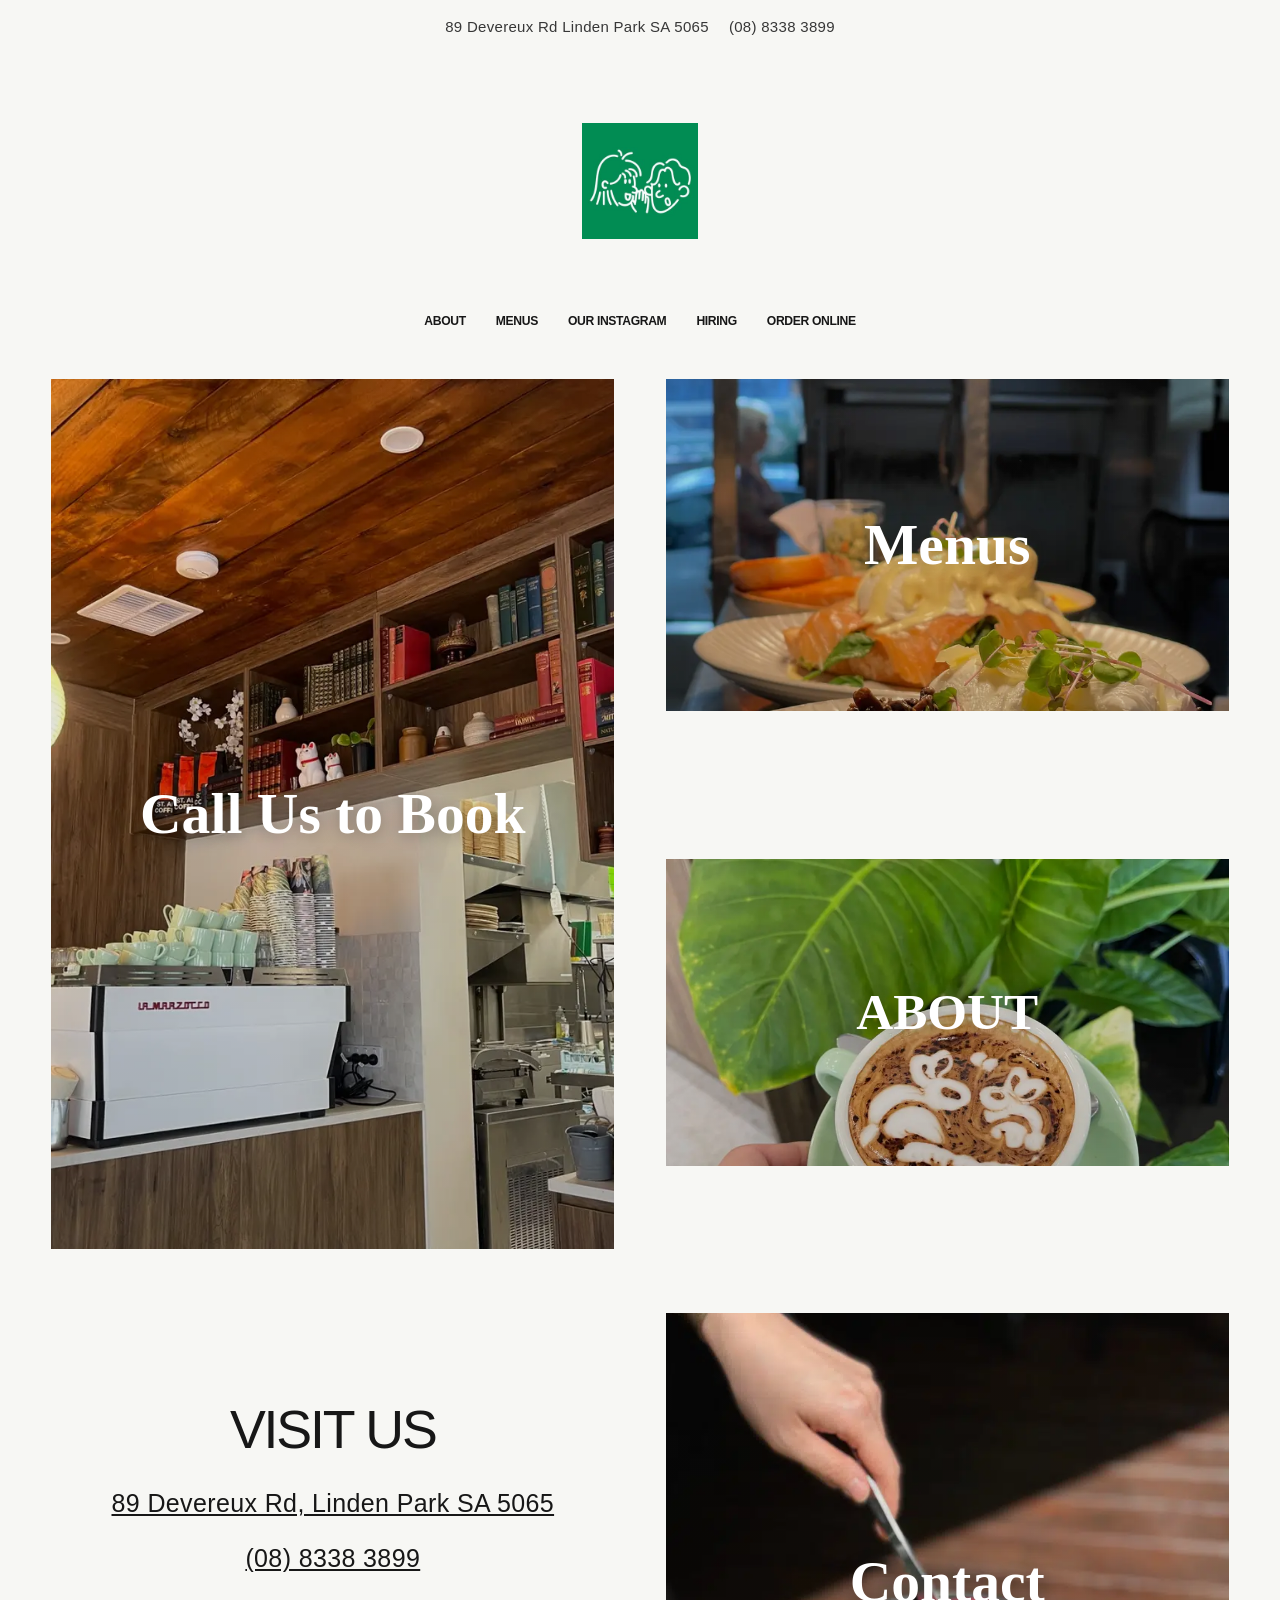
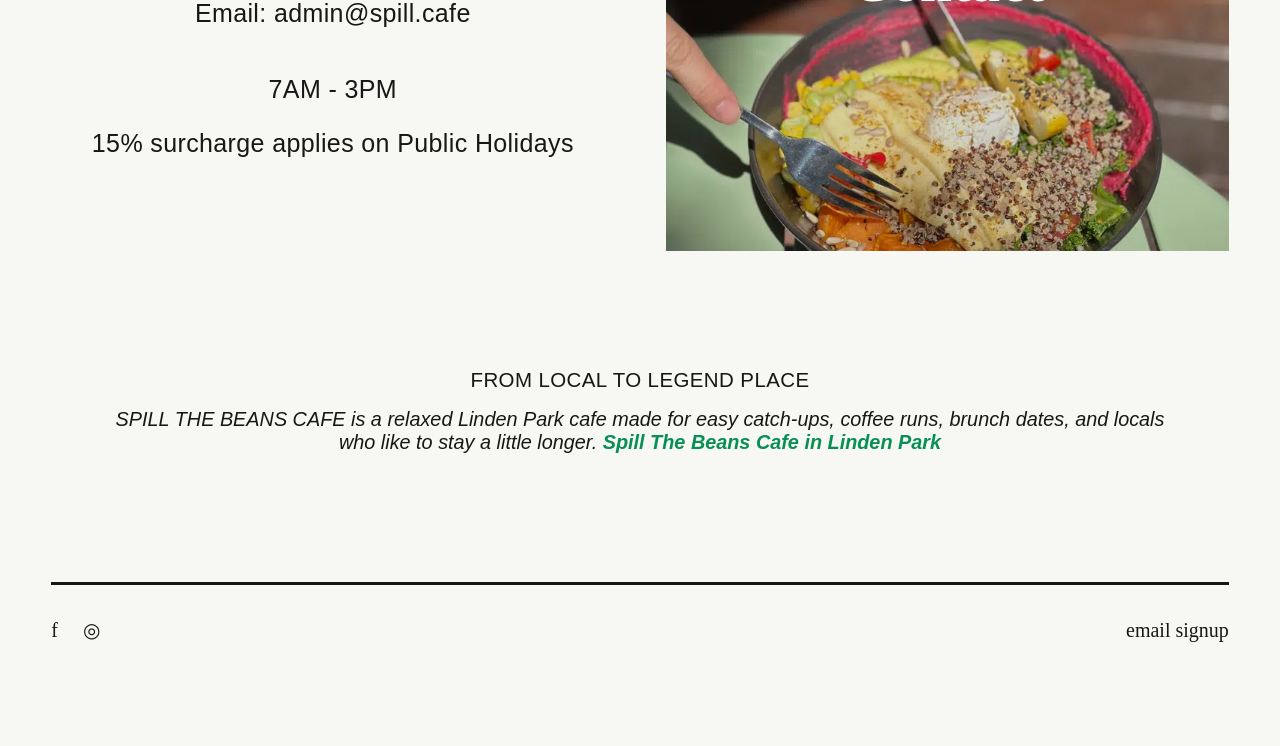
==== index.html @ ff8e4356 "Update index.html" ====
<!doctype html>
<html lang="en-AU">
<head>
  <meta charset="utf-8">
  <meta name="viewport" content="width=device-width, initial-scale=1, viewport-fit=cover">
  <meta name="theme-color" content="#f7f7f4">
  <meta name="description" content="SPILL THE BEANS CAFE in Linden Park. Coffee, brunch, friendly locals, and relaxed cafe days at 89 Devereux Rd.">
  <title>SPILL THE BEANS CAFE</title>

  <link rel="preload" as="image" href="assets/images/logo.jpg">
  <link rel="preload" as="image" href="assets/images/reservations.webp">
  <link rel="stylesheet" href="styles.css">
</head>
<body>
  <a class="skip-link" href="#main">Skip to content</a>

  <header class="site-header" id="top">
    <p class="top-line">
      <a href="https://maps.app.goo.gl/oP5uVcXLJEy8hBao6" target="_blank" rel="noopener">89 Devereux Rd Linden Park SA 5065</a>
      <span>(08) 8338 3899</span>
    </p>

    <a class="logo-link" href="#top" aria-label="SPILL THE BEANS CAFE home">
      <img src="assets/images/logo.jpg" width="450" height="450" alt="SPILL THE BEANS CAFE logo" class="site-logo">
    </a>

    <nav class="main-nav" aria-label="Main navigation">
      <a href="about.html">ABOUT</a>
      <a href="#menus">MENUS</a>
      <a href="https://www.instagram.com/spillthebeansadelaide/">OUR INSTAGRAM</a>
      <a href="hiring.html">HIRING</a>
      <a href="https://www.ubereats.com/store-browse-uuid/c4fd5af8-c5e7-4bc4-90fe-44024250acda?diningMode=DELIVERY">ORDER ONLINE</a>
    </nav>
  </header>

  <main id="main" class="page-shell">
    <section class="showcase-grid" aria-label="SPILL THE BEANS CAFE highlights">
      <a class="image-card image-card-large" id="reservations" href="tel:0883383899" aria-label="Call to Book">
        <picture>
          <source srcset="assets/images/reservations.webp" type="image/webp">
          <img src="assets/images/reservations.jpg" width="1400" height="1050" alt="Coffee machine and interior at SPILL THE BEANS CAFE" fetchpriority="high">
        </picture>
        <span>Call Us to Book</span>
      </a>

      <a class="image-card image-card-menu" id="menus" href="#menus-text" aria-label="Menus">
        <picture>
          <source srcset="assets/images/menus.webp" type="image/webp">
          <img src="assets/images/menus.jpg" width="1050" height="1400" alt="Brunch plates ready to serve">
        </picture>
        <span>Menus</span>
      </a>

      <a class="image-card image-card-hospitality" href="about.html" aria-label="ABOUT">
        <picture>
          <source srcset="assets/images/hospitality.webp" type="image/webp">
          <img src="assets/images/hospitality.jpg" width="1050" height="1400" alt="Coffee with latte art held in front of green plants" loading="lazy" decoding="async">
        </picture>
        <span>ABOUT</span>
      </a>

      <section class="visit-card" id="hours-location" aria-labelledby="visit-title">
        <h1 id="visit-title">VISIT US</h1>
        <a href="https://maps.google.com/?q=89%20Devereux%20Rd%20Linden%20Park%20SA%205065" target="_blank" rel="noopener">89 Devereux Rd, Linden Park SA 5065</a>
        <a href="tel:+61883383899">(08) 8338 3899</a>
        <p>Email: admin@spill.cafe</p>
        <p></p>
        <p>7AM - 3PM</p>
        <p>15% surcharge applies on Public Holidays</p>
      </section>

      <a class="image-card image-card-contact" id="contact" href="tel:+61883383899" aria-label="Contact">
        <picture>
          <source srcset="assets/images/contact.webp" type="image/webp">
          <img src="assets/images/contact.jpg" width="1050" height="1400" alt="Fresh brunch at SPILL THE BEANS CAFE" loading="lazy" decoding="async">
        </picture>
        <span>Contact</span>
      </a>
    </section>

    <section class="intro" id="about" aria-label="About SPILL THE BEANS CAFE">
      <p class="eyebrow">FROM LOCAL TO LEGEND PLACE</p>
      <p class="about-copy">
        <em>SPILL THE BEANS CAFE</em> is a relaxed Linden Park cafe made for easy catch-ups, coffee runs, brunch dates, and locals who like to stay a little longer.
        <strong>Spill The Beans Cafe in Linden Park</strong>
      </p>
    </section>

    <section class="hidden-anchor" id="menus-text" aria-label="Menu note">
      <p>Breakfast, brunch, ST. ALi coffee, and local favourites.</p>
    </section>

    <section class="hidden-anchor" id="order-online" aria-label="Order online note">
      <p>https://www.ubereats.com/store-browse-uuid/c4fd5af8-c5e7-4bc4-90fe-44024250acda?diningMode=DELIVERY</p>
    </section>
  </main>

  <footer class="site-footer">
    <div class="footer-line" aria-hidden="true"></div>
    <div class="footer-content">
      <div class="social-links" aria-label="Social links">
        <a href="https://www.facebook.com/spillthebeansadelaide/" aria-label="Facebook">f</a>
        <a href="https://www.instagram.com/spillthebeansadelaide/" aria-label="Instagram">◎</a>
      </div>
      <a class="email-signup" href="https://squareup.com/customer-programs/enroll/cSutDRdhSkD6/marketing">email signup</a>
    </div>
  </footer>
</body>
</html>
---- styles.css ----
:root {
  --page: #f7f7f4;
  --ink: #171717;
  --muted: #373737;
  --green: #078f54;
  --gap: clamp(22px, 4vw, 58px);
  --outer: clamp(22px, 4vw, 64px);
  --max: 1500px;
}

* {
  box-sizing: border-box;
}

html {
  scroll-behavior: smooth;
  -webkit-text-size-adjust: 100%;
}

body {
  margin: 0;
  background: var(--page);
  color: var(--ink);
  font-family: Arial, Helvetica, sans-serif;
  font-size: 16px;
  line-height: 1.35;
  text-rendering: optimizeLegibility;
}

a {
  color: inherit;
}

img {
  display: block;
  max-width: 100%;
}

.skip-link {
  position: absolute;
  left: 16px;
  top: -50px;
  z-index: 20;
  background: var(--ink);
  color: #fff;
  padding: 10px 14px;
  border-radius: 999px;
  text-decoration: none;
}

.skip-link:focus {
  top: 16px;
}

.site-header {
  max-width: var(--max);
  margin: 0 auto;
  padding: 17px var(--outer) 45px;
  text-align: center;
}

.top-line {
  display: flex;
  justify-content: center;
  align-items: center;
  gap: 20px;
  margin: 0 0 86px;
  font-size: clamp(12px, 1.2vw, 15px);
  letter-spacing: .02em;
  color: var(--muted);
}

.top-line a {
  text-decoration: none;
}

.logo-link {
  display: inline-flex;
  align-items: center;
  justify-content: center;
  width: 116px;
  height: 116px;
  margin: 0 auto 74px;
  text-decoration: none;
}

.site-logo {
  width: 116px;
  height: 116px;
  object-fit: contain;
}

.main-nav {
  display: flex;
  justify-content: center;
  align-items: center;
  gap: clamp(18px, 2.35vw, 33px);
  overflow-x: auto;
  padding-bottom: 4px;
  scrollbar-width: none;
}

.main-nav::-webkit-scrollbar {
  display: none;
}

.main-nav a {
  flex: 0 0 auto;
  font-size: clamp(12px, .95vw, 16px);
  font-weight: 700;
  letter-spacing: -.03em;
  text-decoration: none;
  text-transform: uppercase;
  white-space: nowrap;
}

.main-nav a:hover,
.main-nav a:focus-visible {
  text-decoration: underline;
  text-underline-offset: 5px;
}

.page-shell {
  width: min(100%, var(--max));
  margin: 0 auto;
  padding: 0 var(--outer);
}

.showcase-grid {
  display: grid;
  grid-template-columns: minmax(0, 1fr) minmax(0, 1fr);
  grid-template-areas:
    "reservations menus"
    "reservations hospitality"
    "visit contact";
  column-gap: var(--gap);
  row-gap: clamp(38px, 5vw, 82px);
  align-items: start;
}

.image-card {
  position: relative;
  display: block;
  overflow: hidden;
  background: #e5e5e0;
  text-decoration: none;
  isolation: isolate;
}

.image-card picture,
.image-card img {
  width: 100%;
  height: 100%;
}

.image-card img {
  object-fit: cover;
  transition: transform 700ms ease, filter 700ms ease;
}

.image-card::after {
  content: "";
  position: absolute;
  inset: 0;
  z-index: 1;
  background: linear-gradient(180deg, rgba(0,0,0,.05), rgba(0,0,0,.2));
  pointer-events: none;
}

.image-card span {
  position: absolute;
  z-index: 2;
  left: 50%;
  top: 50%;
  transform: translate(-50%, -50%);
  color: #fff;
  font-family: Georgia, 'Times New Roman', serif;
  font-size: clamp(34px, 4.5vw, 70px);
  font-weight: 700;
  line-height: 1;
  text-align: center;
  text-shadow: 0 2px 16px rgba(0,0,0,.28);
  white-space: nowrap;
}

.image-card:hover img,
.image-card:focus-visible img {
  transform: scale(1.025);
  filter: brightness(.98);
}

.image-card-large {
  grid-area: reservations;
  height: clamp(670px, 68vw, 975px);
}

.image-card-large img {
  object-position: center center;
}

.image-card-menu {
  grid-area: menus;
  height: clamp(285px, 26vw, 475px);
}

.image-card-menu img {
  object-position: center center;
}

.image-card-hospitality {
  grid-area: hospitality;
  height: clamp(260px, 24vw, 410px);
}

.image-card-hospitality img {
  object-position: center center;
}

.image-card-hospitality span {
  font-size: clamp(32px, 4vw, 62px);
}

.image-card-contact {
  grid-area: contact;
  height: clamp(390px, 42vw, 595px);
}

.image-card-contact img {
  object-position: center center;
}

.visit-card {
  grid-area: visit;
  align-self: center;
  min-height: clamp(365px, 39vw, 560px);
  display: flex;
  flex-direction: column;
  align-items: center;
  justify-content: center;
  gap: 21px;
  padding: clamp(36px, 6vw, 70px) 20px;
  text-align: center;
}

.visit-card h1 {
  margin: 0 0 10px;
  font-size: clamp(36px, 4.2vw, 60px);
  line-height: 1;
  letter-spacing: -.04em;
  font-weight: 400;
}

.visit-card a,
.visit-card p {
  margin: 0;
  font-size: clamp(18px, 2vw, 25px);
  letter-spacing: .015em;
}

.visit-card a:hover,
.visit-card a:focus-visible {
  text-underline-offset: 5px;
}

.intro {
  max-width: 1160px;
  margin: clamp(86px, 9vw, 130px) auto clamp(92px, 10vw, 140px);
  padding: 0 20px;
  text-align: center;
}

.eyebrow {
  margin: 0 0 15px;
  font-size: clamp(18px, 1.6vw, 26px);
  letter-spacing: .02em;
}

.about-copy {
  margin: 0 auto;
  max-width: 1080px;
  font-size: clamp(18px, 1.55vw, 26px);
  font-style: italic;
  line-height: 1.15;
}

.about-copy strong {
  color: var(--green);
  font-weight: 700;
}

.hidden-anchor {
  position: absolute;
  width: 1px;
  height: 1px;
  overflow: hidden;
  clip: rect(0 0 0 0);
  white-space: nowrap;
}

.site-footer {
  width: min(100%, var(--max));
  margin: 0 auto;
  padding: 0 var(--outer) clamp(60px, 8vw, 112px);
}

.footer-line {
  height: 3px;
  background: var(--ink);
  margin-bottom: 32px;
}

.footer-content {
  display: flex;
  align-items: center;
  justify-content: space-between;
  gap: 24px;
}

.social-links {
  display: flex;
  align-items: center;
  gap: 25px;
}

.social-links a,
.email-signup {
  text-decoration: none;
  font-size: clamp(20px, 1.5vw, 28px);
  font-family: Georgia, 'Times New Roman', serif;
}

.social-links a:hover,
.email-signup:hover,
.social-links a:focus-visible,
.email-signup:focus-visible {
  text-decoration: underline;
  text-underline-offset: 5px;
}

@media (max-width: 900px) {
  :root {
    --outer: clamp(16px, 5vw, 34px);
  }

  .site-header {
    padding-top: 14px;
    padding-bottom: 30px;
  }

  .top-line {
    flex-direction: column;
    gap: 4px;
    margin-bottom: 42px;
  }

  .logo-link,
  .site-logo {
    width: 96px;
    height: 96px;
  }

  .logo-link {
    margin-bottom: 35px;
  }

  .main-nav {
    justify-content: flex-start;
    gap: 22px;
    margin-left: calc(var(--outer) * -1);
    margin-right: calc(var(--outer) * -1);
    padding: 0 var(--outer) 7px;
  }

  .showcase-grid {
    grid-template-columns: 1fr;
    grid-template-areas:
      "reservations"
      "menus"
      "hospitality"
      "visit"
      "contact";
    row-gap: 28px;
  }

  .image-card-large,
  .image-card-menu,
  .image-card-hospitality,
  .image-card-contact {
    height: clamp(330px, 112vw, 610px);
  }

  .image-card-menu,
  .image-card-hospitality {
    height: clamp(260px, 80vw, 430px);
  }

  .image-card span,
  .image-card-hospitality span {
    font-size: clamp(32px, 9vw, 58px);
  }

  .visit-card {
    min-height: 330px;
    gap: 16px;
  }

  .visit-card h1 {
    font-size: clamp(38px, 11vw, 54px);
  }

  .visit-card a,
  .visit-card p {
    font-size: clamp(16px, 4.5vw, 21px);
  }

  .intro {
    margin-top: 72px;
    margin-bottom: 78px;
    padding-inline: 0;
  }

  .about-copy {
    font-size: clamp(16px, 4.5vw, 22px);
  }

  .footer-line {
    height: 2px;
  }
}

@media (max-width: 560px) {
  .footer-content {
    align-items: flex-start;
    flex-direction: column;
  }

  .social-links a,
  .email-signup {
    font-size: 22px;
  }
}

@media (prefers-reduced-motion: reduce) {
  *, *::before, *::after {
    scroll-behavior: auto !important;
    transition: none !important;
  }
}
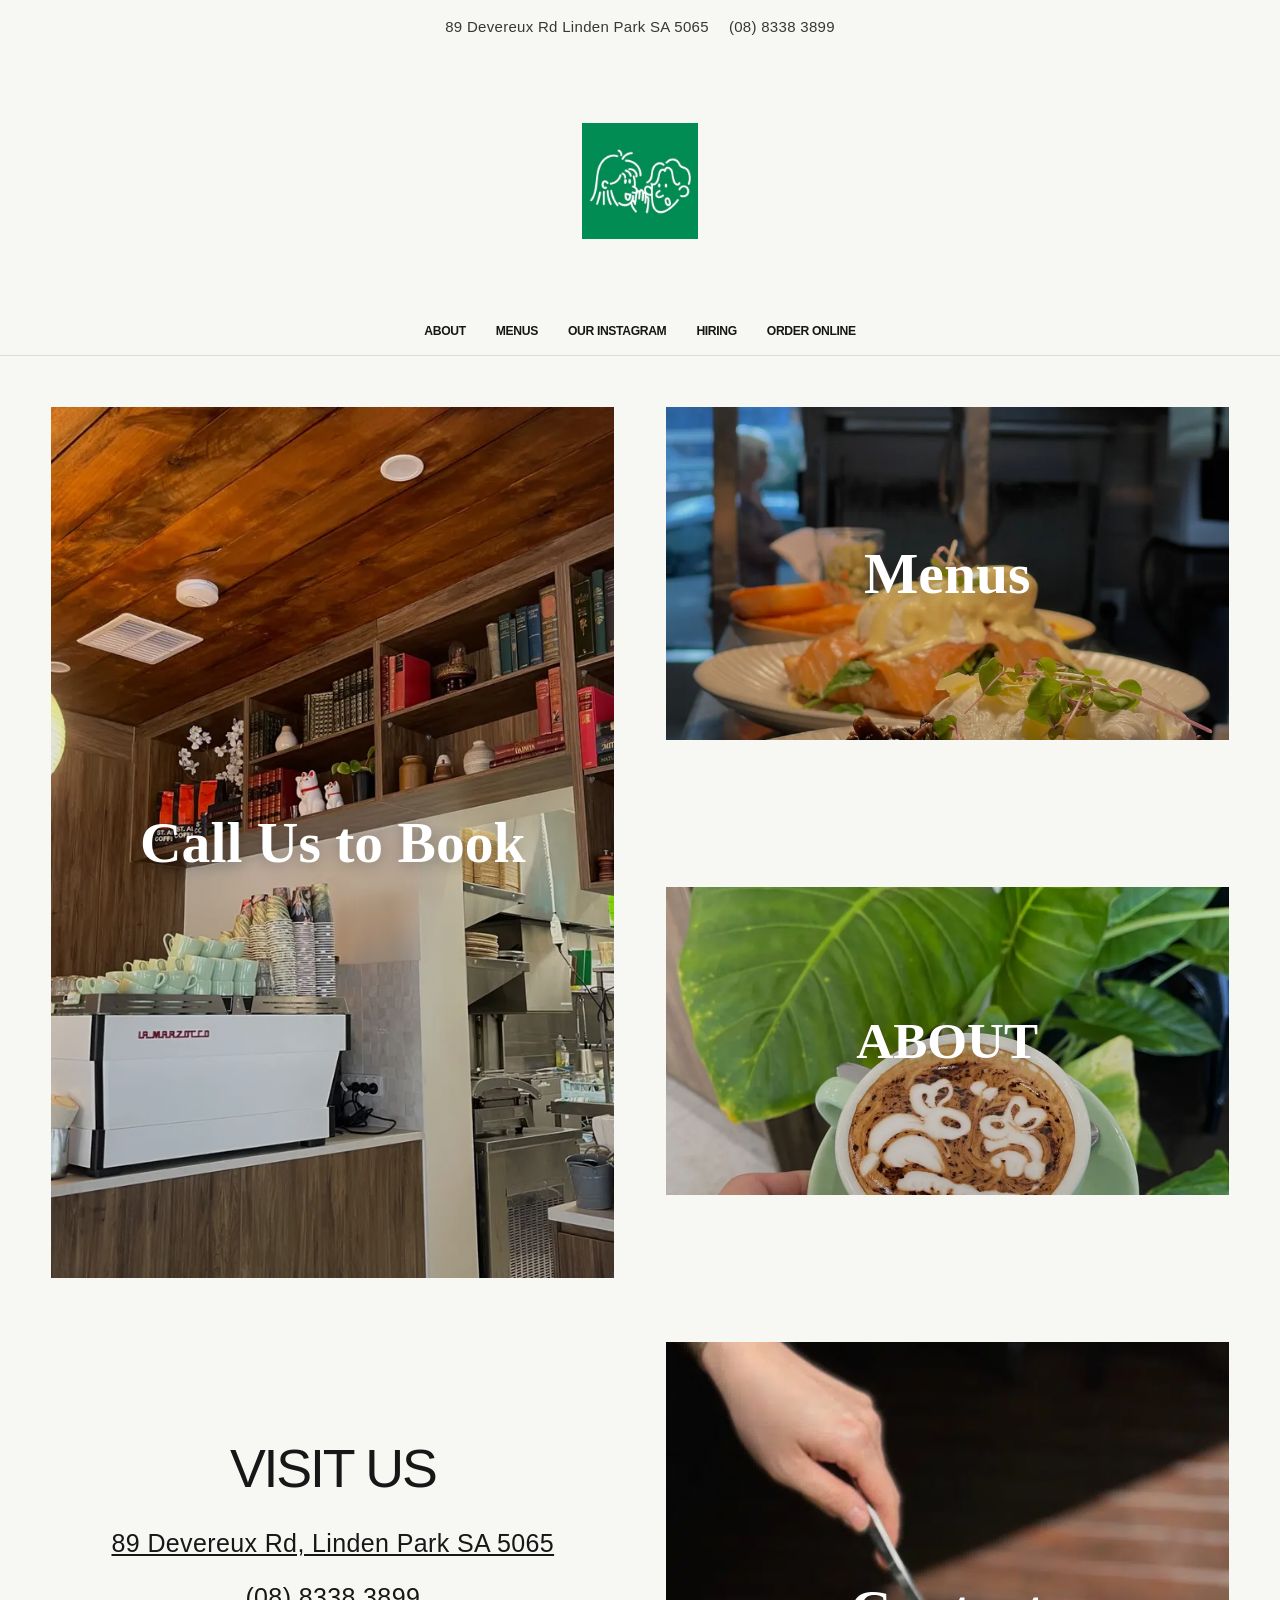
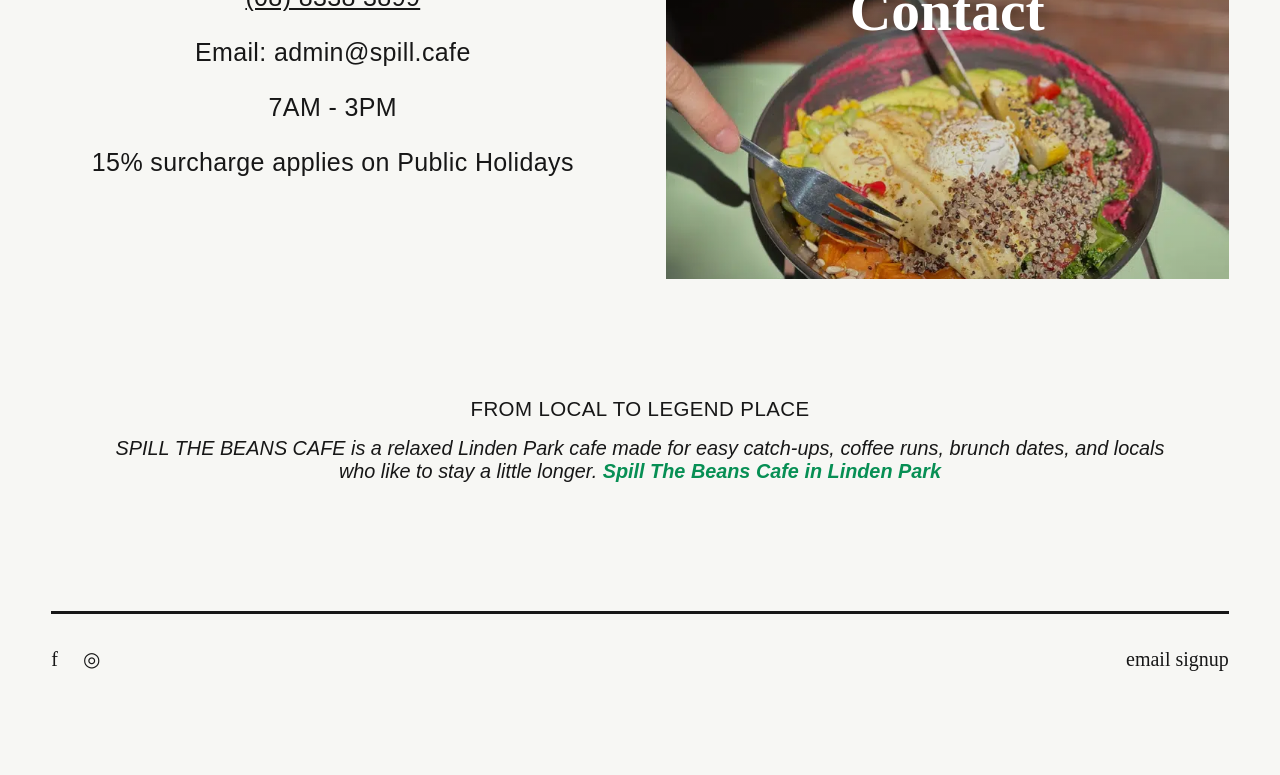
==== commit 0b11b425: "V3" ====
--- a/index.html
+++ b/index.html
@@ -20,18 +20,20 @@
       <span>(08) 8338 3899</span>
     </p>
 
-    <a class="logo-link" href="#top" aria-label="SPILL THE BEANS CAFE home">
-      <img src="assets/images/logo.jpg" width="450" height="450" alt="SPILL THE BEANS CAFE logo" class="site-logo">
+    <a class="logo-link" href="index.html" aria-label="SPILL THE BEANS CAFE home">
+      <img src="assets/images/logo.jpg" width="300" height="300" alt="SPILL THE BEANS CAFE logo" class="site-logo">
     </a>
+  </header>
 
+  <div class="sticky-nav-wrap">
     <nav class="main-nav" aria-label="Main navigation">
       <a href="about.html">ABOUT</a>
-      <a href="#menus">MENUS</a>
-      <a href="https://www.instagram.com/spillthebeansadelaide/">OUR INSTAGRAM</a>
+      <a href="assets/files/menu.pdf" target="_blank" rel="noopener">MENUS</a>
+      <a href="https://www.instagram.com/spillthebeansadelaide/" target="_blank" rel="noopener">OUR INSTAGRAM</a>
       <a href="hiring.html">HIRING</a>
-      <a href="https://www.ubereats.com/store-browse-uuid/c4fd5af8-c5e7-4bc4-90fe-44024250acda?diningMode=DELIVERY">ORDER ONLINE</a>
+      <a href="https://www.ubereats.com/store-browse-uuid/c4fd5af8-c5e7-4bc4-90fe-44024250acda?diningMode=DELIVERY" target="_blank" rel="noopener">ORDER ONLINE</a>
     </nav>
-  </header>
+  </div>
 
   <main id="main" class="page-shell">
     <section class="showcase-grid" aria-label="SPILL THE BEANS CAFE highlights">
@@ -43,7 +45,7 @@
         <span>Call Us to Book</span>
       </a>
 
-      <a class="image-card image-card-menu" id="menus" href="#menus-text" aria-label="Menus">
+      <a class="image-card image-card-menu" id="menus" href="assets/files/menu.pdf" target="_blank" rel="noopener" aria-label="Open menu PDF">
         <picture>
           <source srcset="assets/images/menus.webp" type="image/webp">
           <img src="assets/images/menus.jpg" width="1050" height="1400" alt="Brunch plates ready to serve">
@@ -51,7 +53,7 @@
         <span>Menus</span>
       </a>
 
-      <a class="image-card image-card-hospitality" href="about.html" aria-label="ABOUT">
+      <a class="image-card image-card-hospitality" href="about.html" aria-label="About SPILL THE BEANS CAFE">
         <picture>
           <source srcset="assets/images/hospitality.webp" type="image/webp">
           <img src="assets/images/hospitality.jpg" width="1050" height="1400" alt="Coffee with latte art held in front of green plants" loading="lazy" decoding="async">
@@ -64,7 +66,6 @@
         <a href="https://maps.google.com/?q=89%20Devereux%20Rd%20Linden%20Park%20SA%205065" target="_blank" rel="noopener">89 Devereux Rd, Linden Park SA 5065</a>
         <a href="tel:+61883383899">(08) 8338 3899</a>
         <p>Email: admin@spill.cafe</p>
-        <p></p>
         <p>7AM - 3PM</p>
         <p>15% surcharge applies on Public Holidays</p>
       </section>
@@ -87,22 +88,19 @@
     </section>
 
     <section class="hidden-anchor" id="menus-text" aria-label="Menu note">
-      <p>Breakfast, brunch, ST. ALi coffee, and local favourites.</p>
-    </section>
-
-    <section class="hidden-anchor" id="order-online" aria-label="Order online note">
-      <p>https://www.ubereats.com/store-browse-uuid/c4fd5af8-c5e7-4bc4-90fe-44024250acda?diningMode=DELIVERY</p>
+      <p>To update the menu, replace assets/files/menu.pdf with your newest PDF and keep the same filename.</p>
     </section>
   </main>
+
 
   <footer class="site-footer">
     <div class="footer-line" aria-hidden="true"></div>
     <div class="footer-content">
       <div class="social-links" aria-label="Social links">
-        <a href="https://www.facebook.com/spillthebeansadelaide/" aria-label="Facebook">f</a>
-        <a href="https://www.instagram.com/spillthebeansadelaide/" aria-label="Instagram">◎</a>
+        <a href="https://www.facebook.com/spillthebeansadelaide/" target="_blank" rel="noopener" aria-label="Facebook">f</a>
+        <a href="https://www.instagram.com/spillthebeansadelaide/" target="_blank" rel="noopener" aria-label="Instagram">◎</a>
       </div>
-      <a class="email-signup" href="https://squareup.com/customer-programs/enroll/cSutDRdhSkD6/marketing">email signup</a>
+      <a class="email-signup" href="https://squareup.com/customer-programs/enroll/cSutDRdhSkD6/marketing" target="_blank" rel="noopener">email signup</a>
     </div>
   </footer>
 </body>
--- a/styles.css
+++ b/styles.css
@@ -40,7 +40,7 @@
   position: absolute;
   left: 16px;
   top: -50px;
-  z-index: 20;
+  z-index: 50;
   background: var(--ink);
   color: #fff;
   padding: 10px 14px;
@@ -55,7 +55,7 @@
 .site-header {
   max-width: var(--max);
   margin: 0 auto;
-  padding: 17px var(--outer) 45px;
+  padding: 17px var(--outer) 68px;
   text-align: center;
 }
 
@@ -74,13 +74,19 @@
   text-decoration: none;
 }
 
+.top-line a:hover,
+.top-line a:focus-visible {
+  text-decoration: underline;
+  text-underline-offset: 5px;
+}
+
 .logo-link {
   display: inline-flex;
   align-items: center;
   justify-content: center;
   width: 116px;
   height: 116px;
-  margin: 0 auto 74px;
+  margin: 0 auto;
   text-decoration: none;
 }
 
@@ -88,6 +94,19 @@
   width: 116px;
   height: 116px;
   object-fit: contain;
+}
+
+.sticky-nav-wrap {
+  position: sticky;
+  top: 0;
+  z-index: 40;
+  max-width: var(--max);
+  margin: 0 auto clamp(38px, 4vw, 58px);
+  padding: 10px var(--outer) 12px;
+  background: rgba(247, 247, 244, .96);
+  border-bottom: 1px solid rgba(23, 23, 23, .12);
+  backdrop-filter: blur(8px);
+  -webkit-backdrop-filter: blur(8px);
 }
 
 .main-nav {
@@ -194,28 +213,16 @@
   height: clamp(670px, 68vw, 975px);
 }
 
-.image-card-large img {
-  object-position: center center;
-}
-
 .image-card-menu {
   grid-area: menus;
   height: clamp(285px, 26vw, 475px);
 }
 
-.image-card-menu img {
-  object-position: center center;
-}
-
 .image-card-hospitality {
   grid-area: hospitality;
   height: clamp(260px, 24vw, 410px);
 }
 
-.image-card-hospitality img {
-  object-position: center center;
-}
-
 .image-card-hospitality span {
   font-size: clamp(32px, 4vw, 62px);
 }
@@ -225,6 +232,9 @@
   height: clamp(390px, 42vw, 595px);
 }
 
+.image-card-large img,
+.image-card-menu img,
+.image-card-hospitality img,
 .image-card-contact img {
   object-position: center center;
 }
@@ -337,6 +347,242 @@
   text-underline-offset: 5px;
 }
 
+.content-page {
+  width: min(100%, var(--max));
+  margin: 0 auto;
+  padding: 0 var(--outer) clamp(70px, 10vw, 135px);
+}
+
+.page-intro,
+.hiring-panel {
+  max-width: 1060px;
+  margin: 0 auto;
+  text-align: center;
+}
+
+.page-intro h1,
+.hiring-panel h1,
+.story-section h2,
+.press-section h2,
+.faq-section h2 {
+  margin: 0;
+  font-family: Georgia, 'Times New Roman', serif;
+  font-weight: 700;
+  line-height: 1.02;
+  letter-spacing: -.04em;
+}
+
+.page-intro h1,
+.hiring-panel h1 {
+  font-size: clamp(44px, 6vw, 76px);
+  margin-bottom: 28px;
+}
+
+.page-intro p,
+.hiring-intro {
+  margin: 0 auto;
+  max-width: 930px;
+  font-size: clamp(18px, 2vw, 25px);
+  line-height: 1.35;
+  letter-spacing: .04em;
+}
+
+.story-section,
+.press-section,
+.faq-section {
+  max-width: 1160px;
+  margin: clamp(65px, 8vw, 112px) auto 0;
+  text-align: center;
+}
+
+.story-section h2,
+.press-section h2,
+.faq-section h2 {
+  font-size: clamp(36px, 4.8vw, 62px);
+  margin-bottom: 30px;
+}
+
+.story-image {
+  display: block;
+  width: min(100%, 920px);
+  margin: 0 auto 36px;
+  background: #e5e5e0;
+  overflow: hidden;
+}
+
+.story-image img {
+  width: 100%;
+  height: auto;
+  object-fit: cover;
+}
+
+.story-copy {
+  max-width: 920px;
+  margin: 0 auto;
+  display: grid;
+  gap: 20px;
+  text-align: left;
+}
+
+.story-copy p,
+.press-card p,
+.faq-list p,
+.form-note {
+  margin: 0;
+  font-size: clamp(17px, 1.45vw, 21px);
+  line-height: 1.45;
+  color: var(--muted);
+}
+
+.press-card {
+  max-width: 860px;
+  margin: 0 auto;
+  padding: clamp(28px, 4vw, 45px);
+  border: 2px solid var(--ink);
+  text-align: center;
+}
+
+.button-link,
+.apply-button {
+  display: inline-flex;
+  align-items: center;
+  justify-content: center;
+  min-height: 48px;
+  margin-top: 28px;
+  padding: 12px 22px;
+  border: 2px solid var(--ink);
+  background: transparent;
+  color: var(--ink);
+  font: inherit;
+  font-size: 16px;
+  line-height: 1;
+  letter-spacing: .08em;
+  text-decoration: none;
+  text-transform: uppercase;
+  cursor: pointer;
+}
+
+.button-link:hover,
+.button-link:focus-visible,
+.apply-button:hover,
+.apply-button:focus-visible {
+  background: var(--ink);
+  color: var(--page);
+}
+
+.faq-list {
+  max-width: 920px;
+  margin: 0 auto;
+  text-align: left;
+  border-top: 2px solid var(--ink);
+}
+
+.faq-list details {
+  border-bottom: 2px solid var(--ink);
+  padding: 20px 0;
+}
+
+.faq-list summary {
+  cursor: pointer;
+  font-size: clamp(18px, 1.7vw, 24px);
+  font-weight: 700;
+  list-style-position: outside;
+}
+
+.faq-list p {
+  padding-top: 13px;
+}
+
+.hiring-panel {
+  max-width: 930px;
+}
+
+.hiring-intro a {
+  text-underline-offset: 4px;
+}
+
+.work-form {
+  max-width: 850px;
+  margin: clamp(65px, 8vw, 105px) auto 0;
+  text-align: left;
+}
+
+.work-form label {
+  display: block;
+  margin: 0 0 7px;
+  font-weight: 700;
+  font-size: 18px;
+  letter-spacing: .01em;
+}
+
+.work-form label span {
+  color: #b8b8b8;
+  font-style: italic;
+  font-weight: 700;
+}
+
+.work-form input[type="text"],
+.work-form input[type="email"],
+.work-form input[type="tel"],
+.work-form textarea {
+  width: 100%;
+  margin: 0 0 16px;
+  padding: 12px 18px 14px;
+  border: 0;
+  border-bottom: 2px solid var(--ink);
+  border-radius: 0;
+  background: transparent;
+  color: var(--ink);
+  font: inherit;
+  font-size: 20px;
+  outline: none;
+  -webkit-appearance: none;
+  appearance: none;
+}
+
+.work-form textarea {
+  min-height: 180px;
+  resize: vertical;
+}
+
+.work-form input::placeholder,
+.work-form textarea::placeholder {
+  color: #555;
+  opacity: 1;
+}
+
+.work-form input:focus,
+.work-form textarea:focus {
+  border-bottom-color: var(--green);
+}
+
+.work-form input[type="file"] {
+  display: block;
+  width: 100%;
+  margin: 9px 0 4px;
+  font: inherit;
+  font-size: 18px;
+}
+
+.form-note {
+  font-size: 14px;
+  margin-top: 8px;
+}
+
+.apply-button {
+  display: flex;
+  width: fit-content;
+  margin: 50px auto 0;
+}
+
+.honeypot {
+  display: none !important;
+}
+
+.thanks-page .button-link {
+  margin-top: 36px;
+}
+
 @media (max-width: 900px) {
   :root {
     --outer: clamp(16px, 5vw, 34px);
@@ -344,7 +590,7 @@
 
   .site-header {
     padding-top: 14px;
-    padding-bottom: 30px;
+    padding-bottom: 34px;
   }
 
   .top-line {
@@ -359,8 +605,10 @@
     height: 96px;
   }
 
-  .logo-link {
-    margin-bottom: 35px;
+  .sticky-nav-wrap {
+    margin-bottom: 30px;
+    padding-top: 8px;
+    padding-bottom: 9px;
   }
 
   .main-nav {
@@ -423,6 +671,40 @@
     font-size: clamp(16px, 4.5vw, 22px);
   }
 
+  .page-intro p,
+  .hiring-intro {
+    font-size: clamp(16px, 4.4vw, 21px);
+    letter-spacing: .02em;
+  }
+
+  .story-copy,
+  .faq-list,
+  .work-form {
+    max-width: 100%;
+  }
+
+  .work-form {
+    margin-top: 55px;
+  }
+
+  .work-form label,
+  .work-form input[type="file"] {
+    font-size: 16px;
+  }
+
+  .work-form input[type="text"],
+  .work-form input[type="email"],
+  .work-form input[type="tel"],
+  .work-form textarea {
+    font-size: 18px;
+    padding-left: 0;
+    padding-right: 0;
+  }
+
+  .work-form textarea {
+    min-height: 150px;
+  }
+
   .footer-line {
     height: 2px;
   }
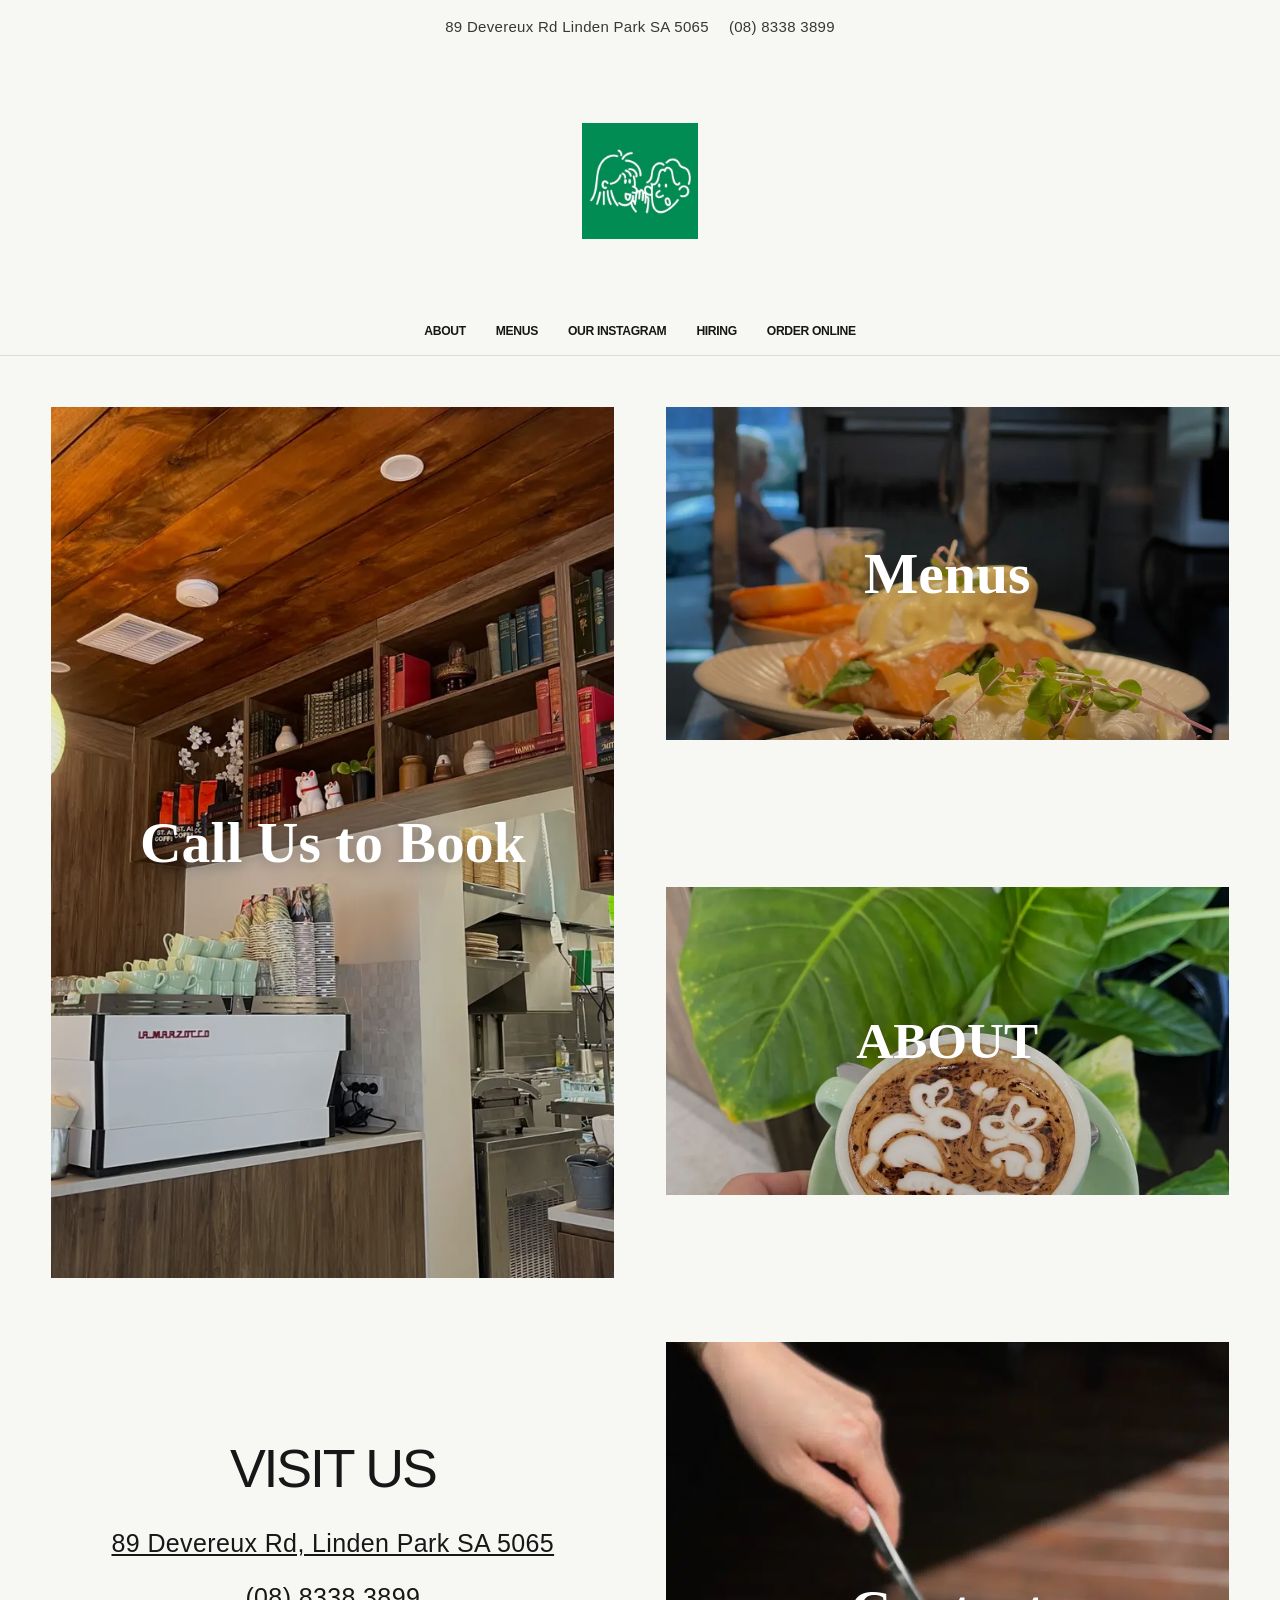
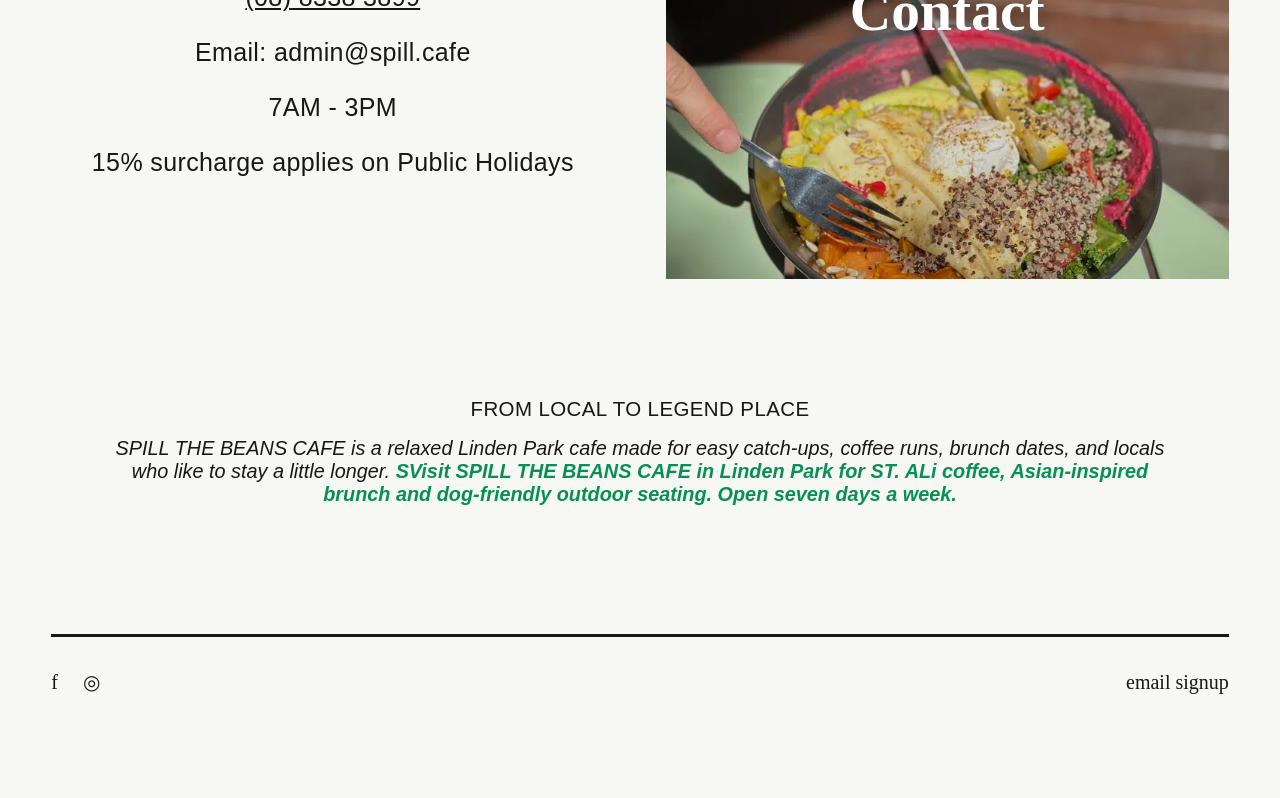
==== commit 20f74ce1: "Update index.html" ====
--- a/index.html
+++ b/index.html
@@ -4,8 +4,8 @@
   <meta charset="utf-8">
   <meta name="viewport" content="width=device-width, initial-scale=1, viewport-fit=cover">
   <meta name="theme-color" content="#f7f7f4">
-  <meta name="description" content="SPILL THE BEANS CAFE in Linden Park. Coffee, brunch, friendly locals, and relaxed cafe days at 89 Devereux Rd.">
-  <title>SPILL THE BEANS CAFE</title>
+  <meta name="description" content="Visit SPILL THE BEANS CAFE in Linden Park for ST. ALi coffee, Asian-inspired brunch and dog-friendly outdoor seating. Open seven days a week.">
+  <title>Dog-Friendly Café & Asian Fusion Brunch in Linden Park | SPILL THE BEANS CAFE</title>
 
   <link rel="preload" as="image" href="assets/images/logo.jpg">
   <link rel="preload" as="image" href="assets/images/reservations.webp">
@@ -83,7 +83,7 @@
       <p class="eyebrow">FROM LOCAL TO LEGEND PLACE</p>
       <p class="about-copy">
         <em>SPILL THE BEANS CAFE</em> is a relaxed Linden Park cafe made for easy catch-ups, coffee runs, brunch dates, and locals who like to stay a little longer.
-        <strong>Spill The Beans Cafe in Linden Park</strong>
+        <strong>SVisit SPILL THE BEANS CAFE in Linden Park for ST. ALi coffee, Asian-inspired brunch and dog-friendly outdoor seating. Open seven days a week.</strong>
       </p>
     </section>
 
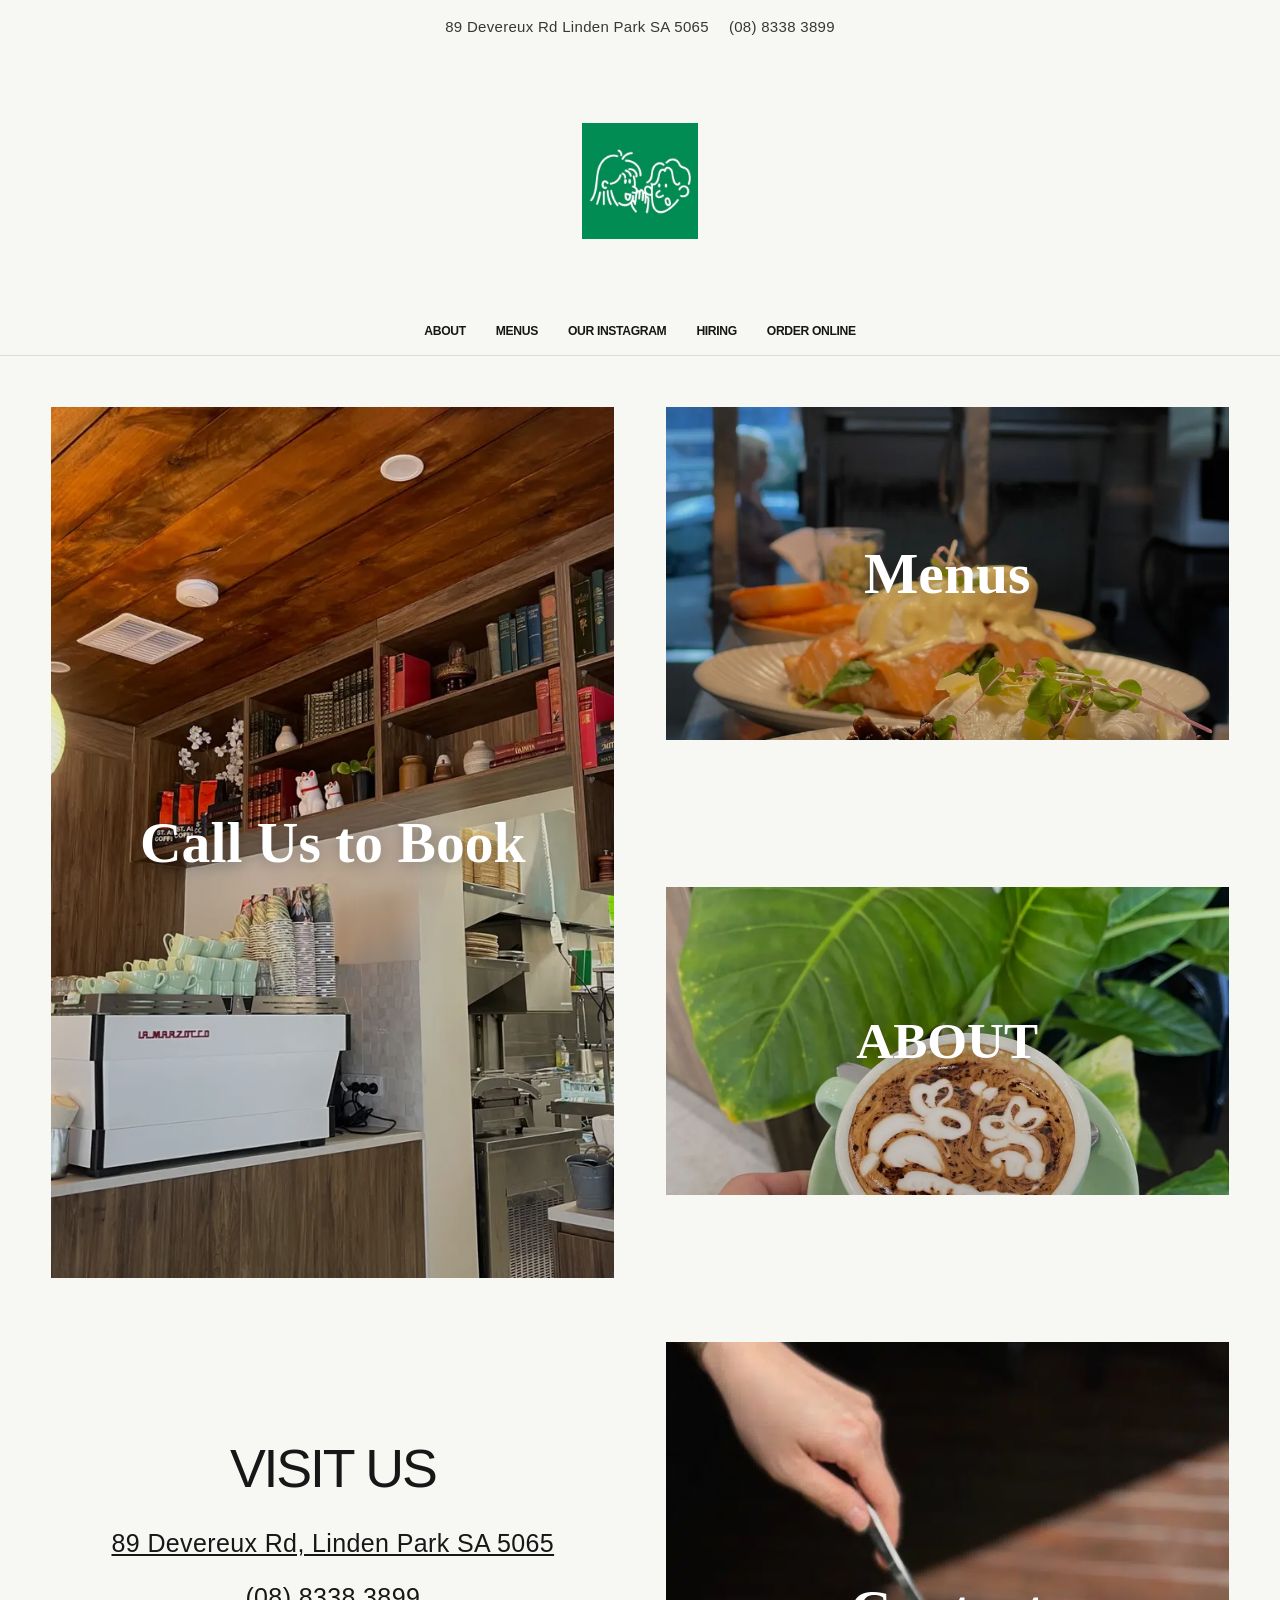
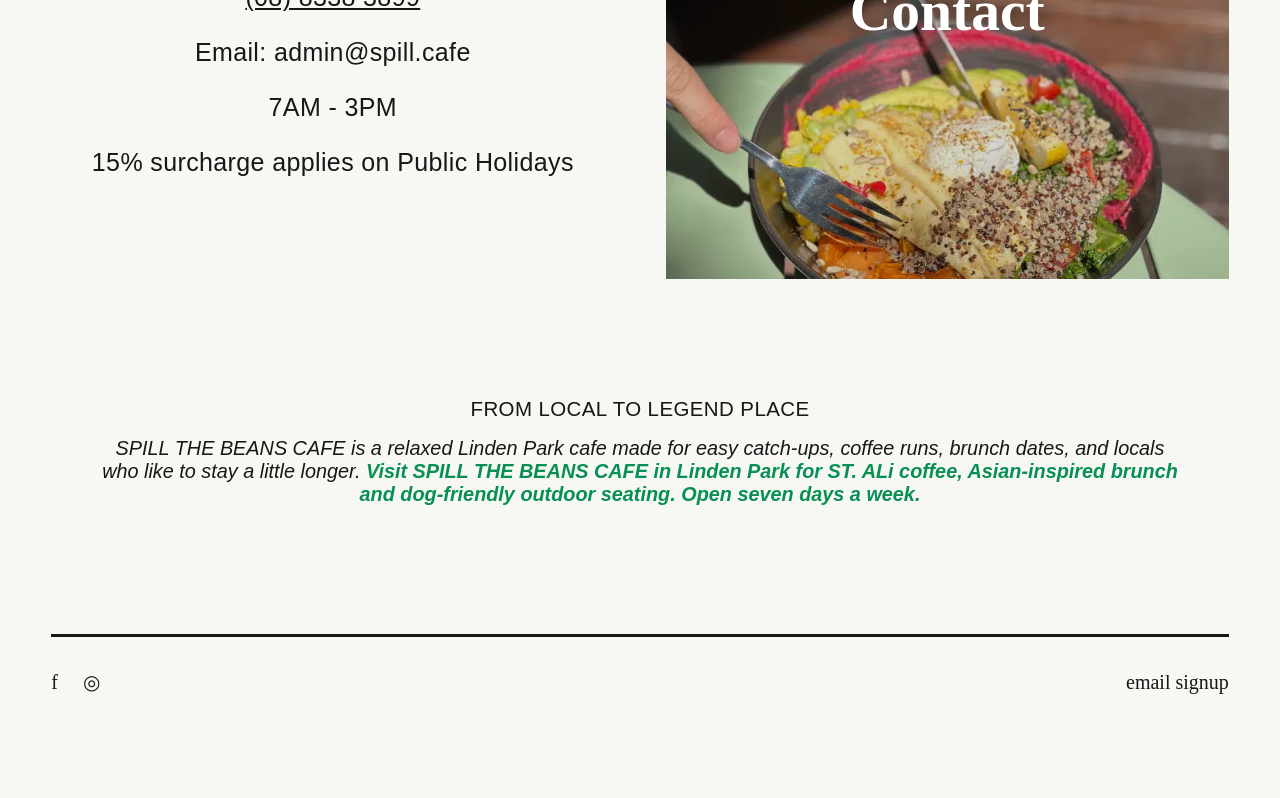
==== commit b92003e7: "Update index.html" ====
--- a/index.html
+++ b/index.html
@@ -83,7 +83,7 @@
       <p class="eyebrow">FROM LOCAL TO LEGEND PLACE</p>
       <p class="about-copy">
         <em>SPILL THE BEANS CAFE</em> is a relaxed Linden Park cafe made for easy catch-ups, coffee runs, brunch dates, and locals who like to stay a little longer.
-        <strong>SVisit SPILL THE BEANS CAFE in Linden Park for ST. ALi coffee, Asian-inspired brunch and dog-friendly outdoor seating. Open seven days a week.</strong>
+        <strong>Visit SPILL THE BEANS CAFE in Linden Park for ST. ALi coffee, Asian-inspired brunch and dog-friendly outdoor seating. Open seven days a week.</strong>
       </p>
     </section>
 
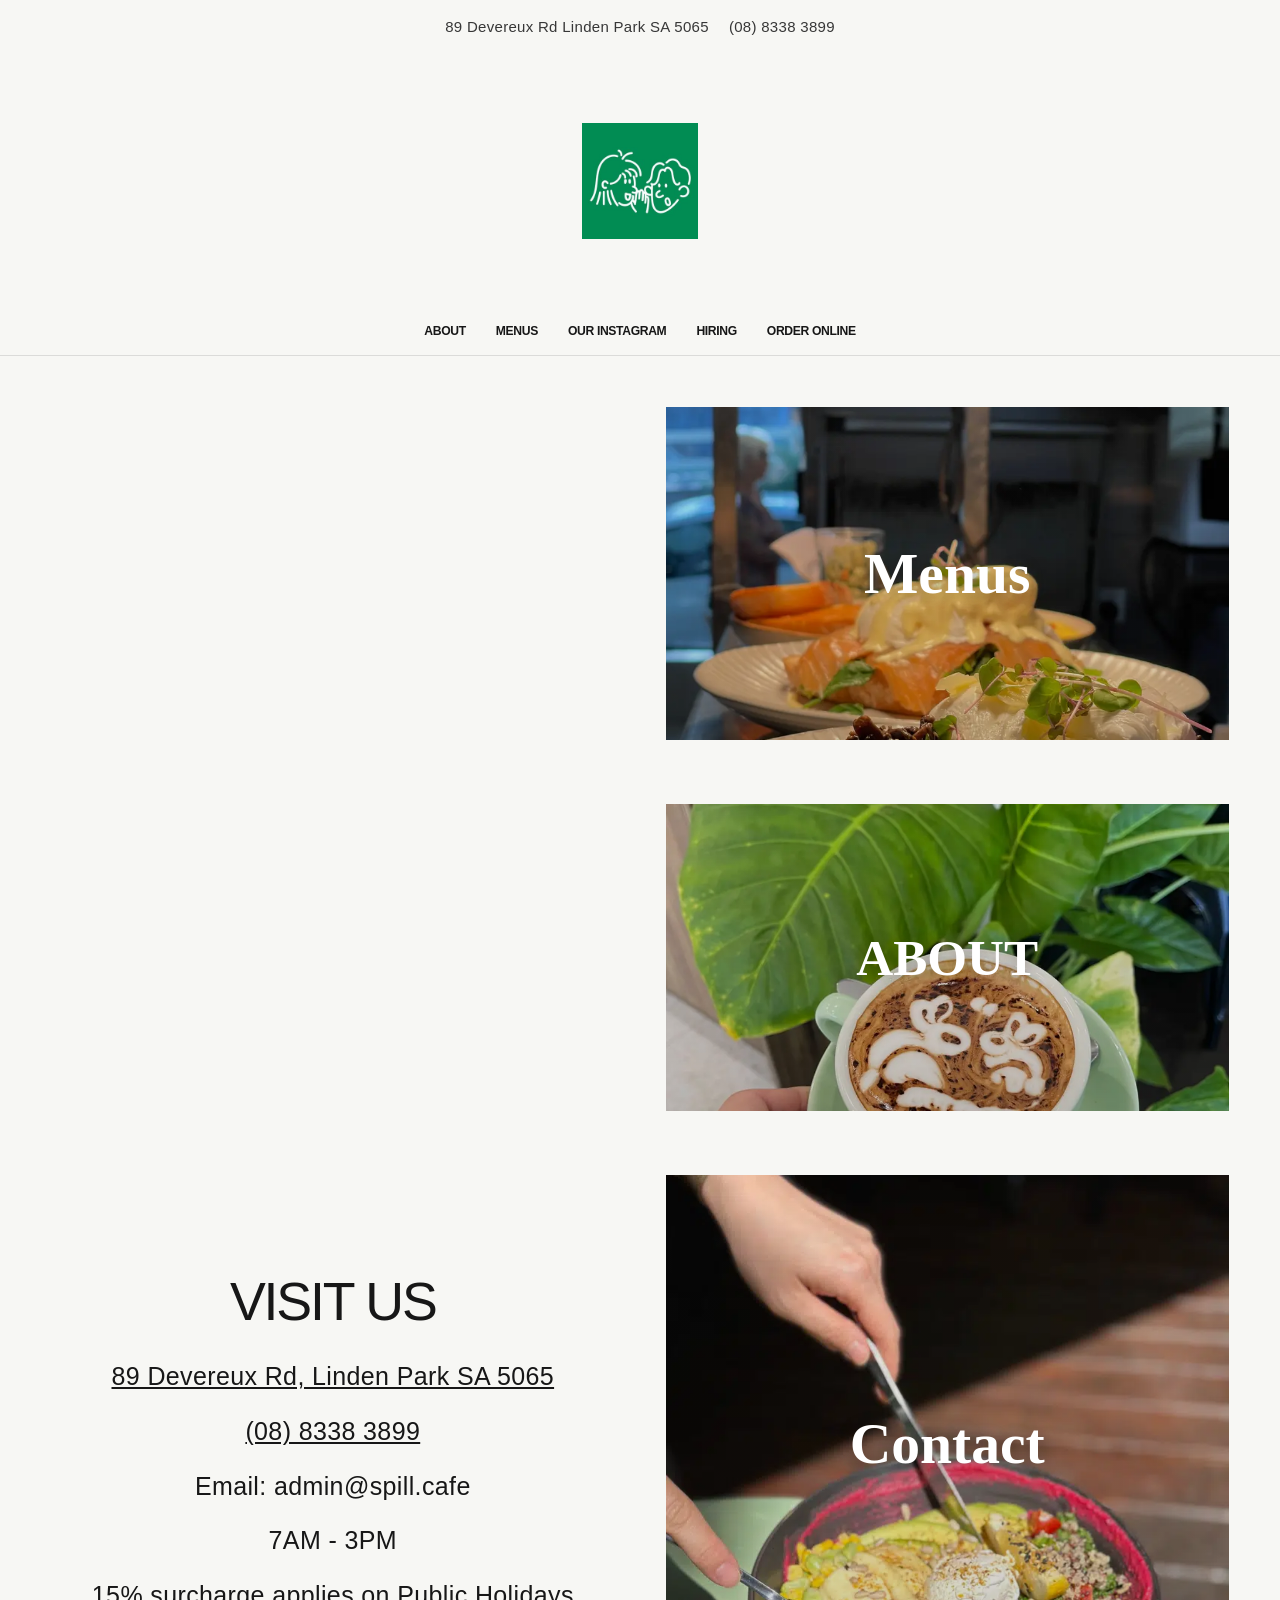
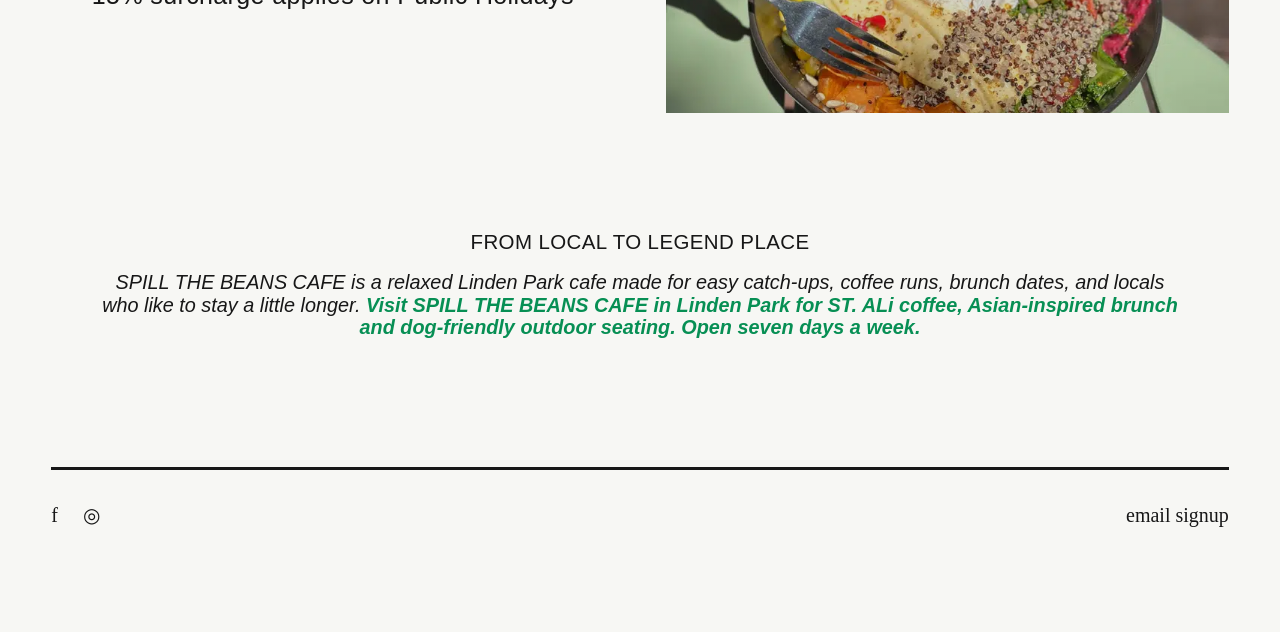
==== commit 8cb644ba: "Update index.html" ====
--- a/index.html
+++ b/index.html
@@ -37,13 +37,8 @@
 
   <main id="main" class="page-shell">
     <section class="showcase-grid" aria-label="SPILL THE BEANS CAFE highlights">
-      <a class="image-card image-card-large" id="reservations" href="tel:0883383899" aria-label="Call to Book">
-        <picture>
-          <source srcset="assets/images/reservations.webp" type="image/webp">
-          <img src="assets/images/reservations.jpg" width="1400" height="1050" alt="Coffee machine and interior at SPILL THE BEANS CAFE" fetchpriority="high">
-        </picture>
-        <span>Call Us to Book</span>
-      </a>
+      <div id="soro-blog"></div>
+<script src="https://app.trysoro.com/api/embed/0ff2a188-06fc-44ed-9f8f-63d66ec18a20" defer></script>
 
       <a class="image-card image-card-menu" id="menus" href="assets/files/menu.pdf" target="_blank" rel="noopener" aria-label="Open menu PDF">
         <picture>
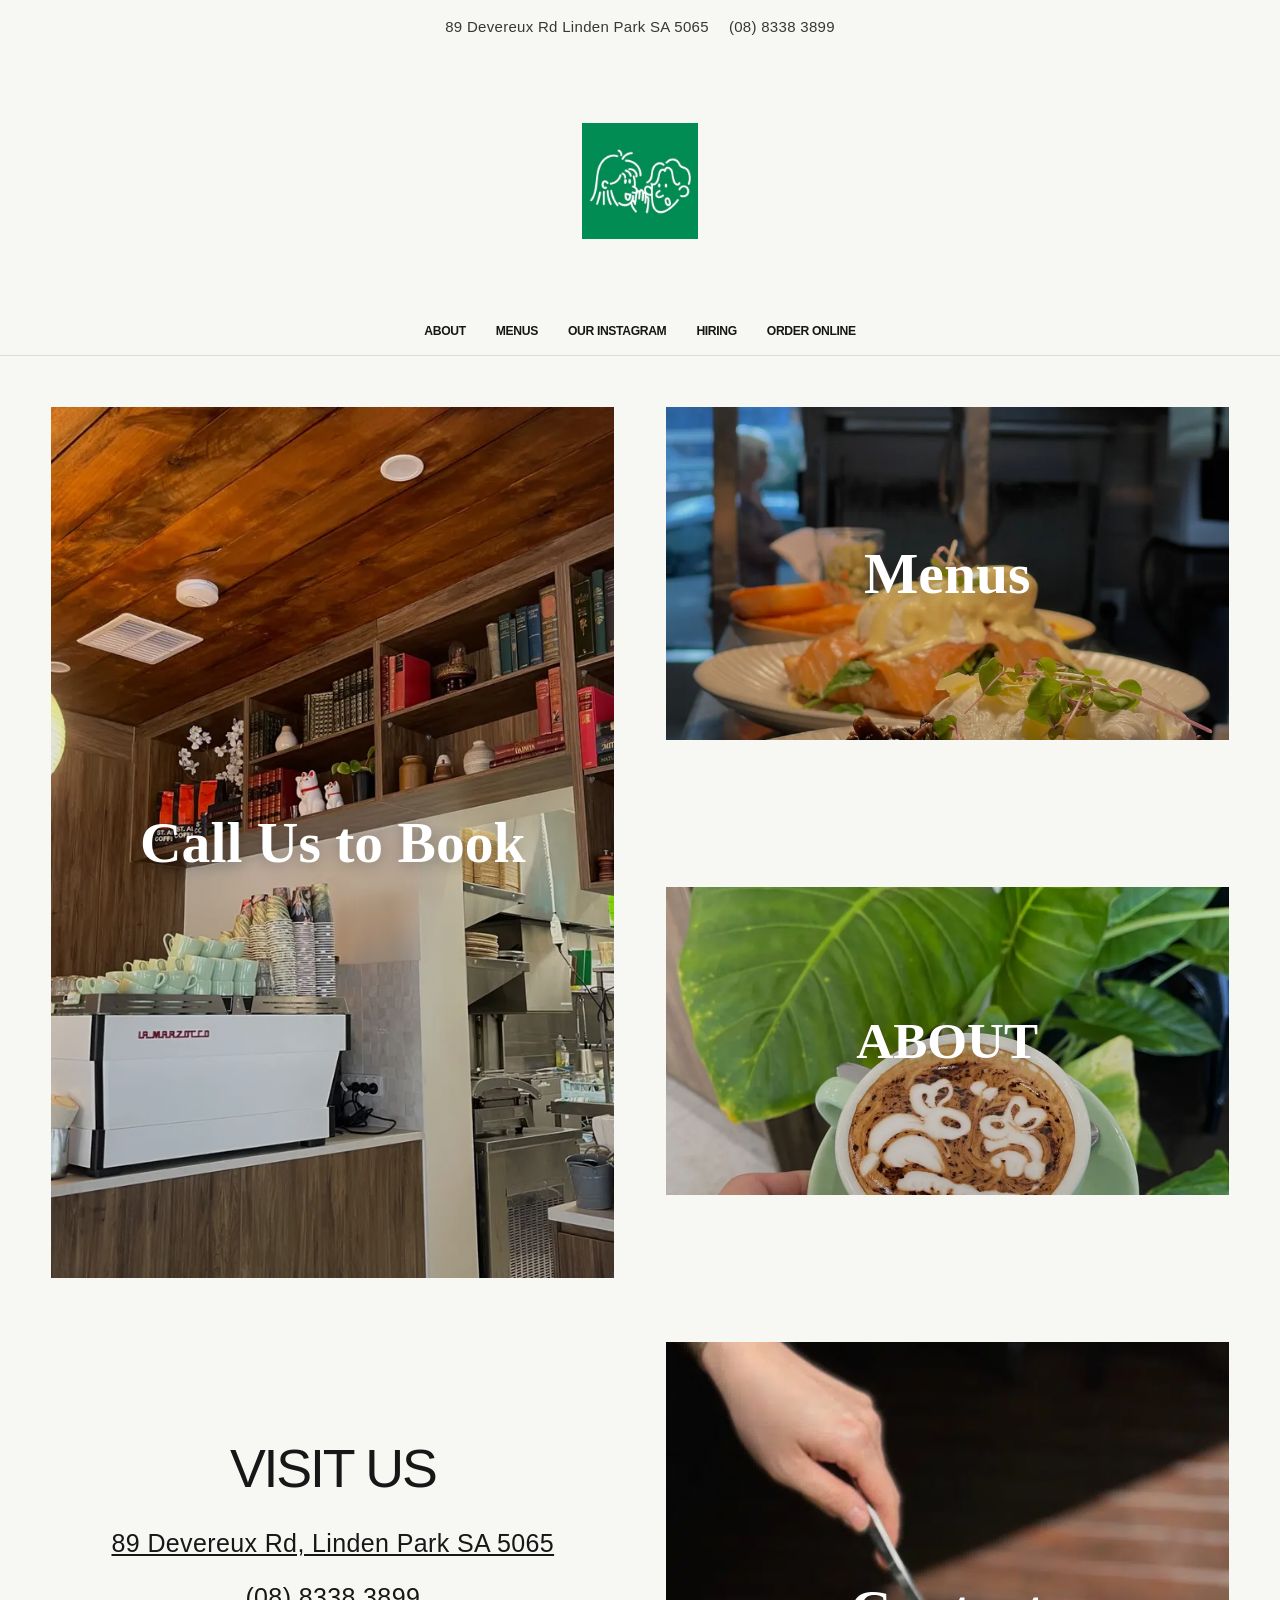
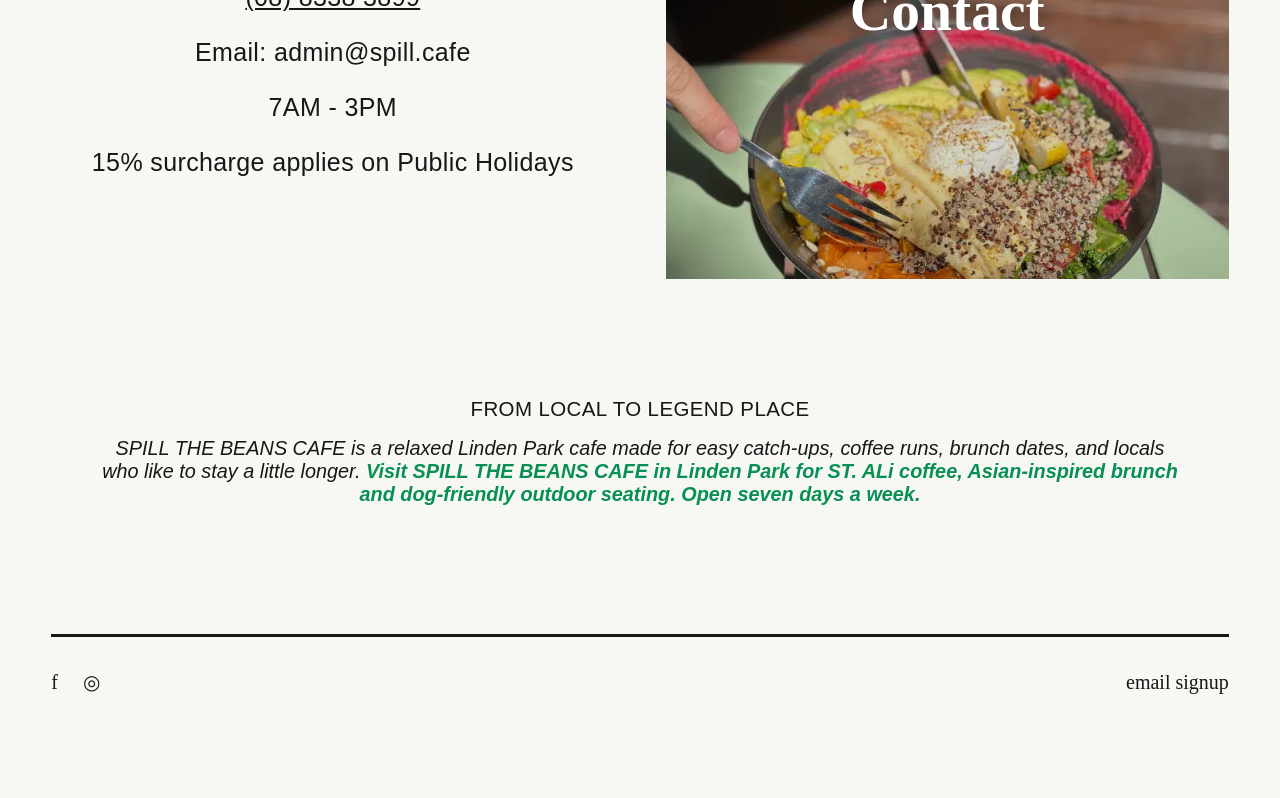
==== commit 0566e4cd: "Update index.html REVERSED" ====
--- a/index.html
+++ b/index.html
@@ -37,8 +37,13 @@
 
   <main id="main" class="page-shell">
     <section class="showcase-grid" aria-label="SPILL THE BEANS CAFE highlights">
-      <div id="soro-blog"></div>
-<script src="https://app.trysoro.com/api/embed/0ff2a188-06fc-44ed-9f8f-63d66ec18a20" defer></script>
+      <a class="image-card image-card-large" id="reservations" href="tel:0883383899" aria-label="Call to Book">
+        <picture>
+          <source srcset="assets/images/reservations.webp" type="image/webp">
+          <img src="assets/images/reservations.jpg" width="1400" height="1050" alt="Coffee machine and interior at SPILL THE BEANS CAFE" fetchpriority="high">
+        </picture>
+        <span>Call Us to Book</span>
+      </a>
 
       <a class="image-card image-card-menu" id="menus" href="assets/files/menu.pdf" target="_blank" rel="noopener" aria-label="Open menu PDF">
         <picture>
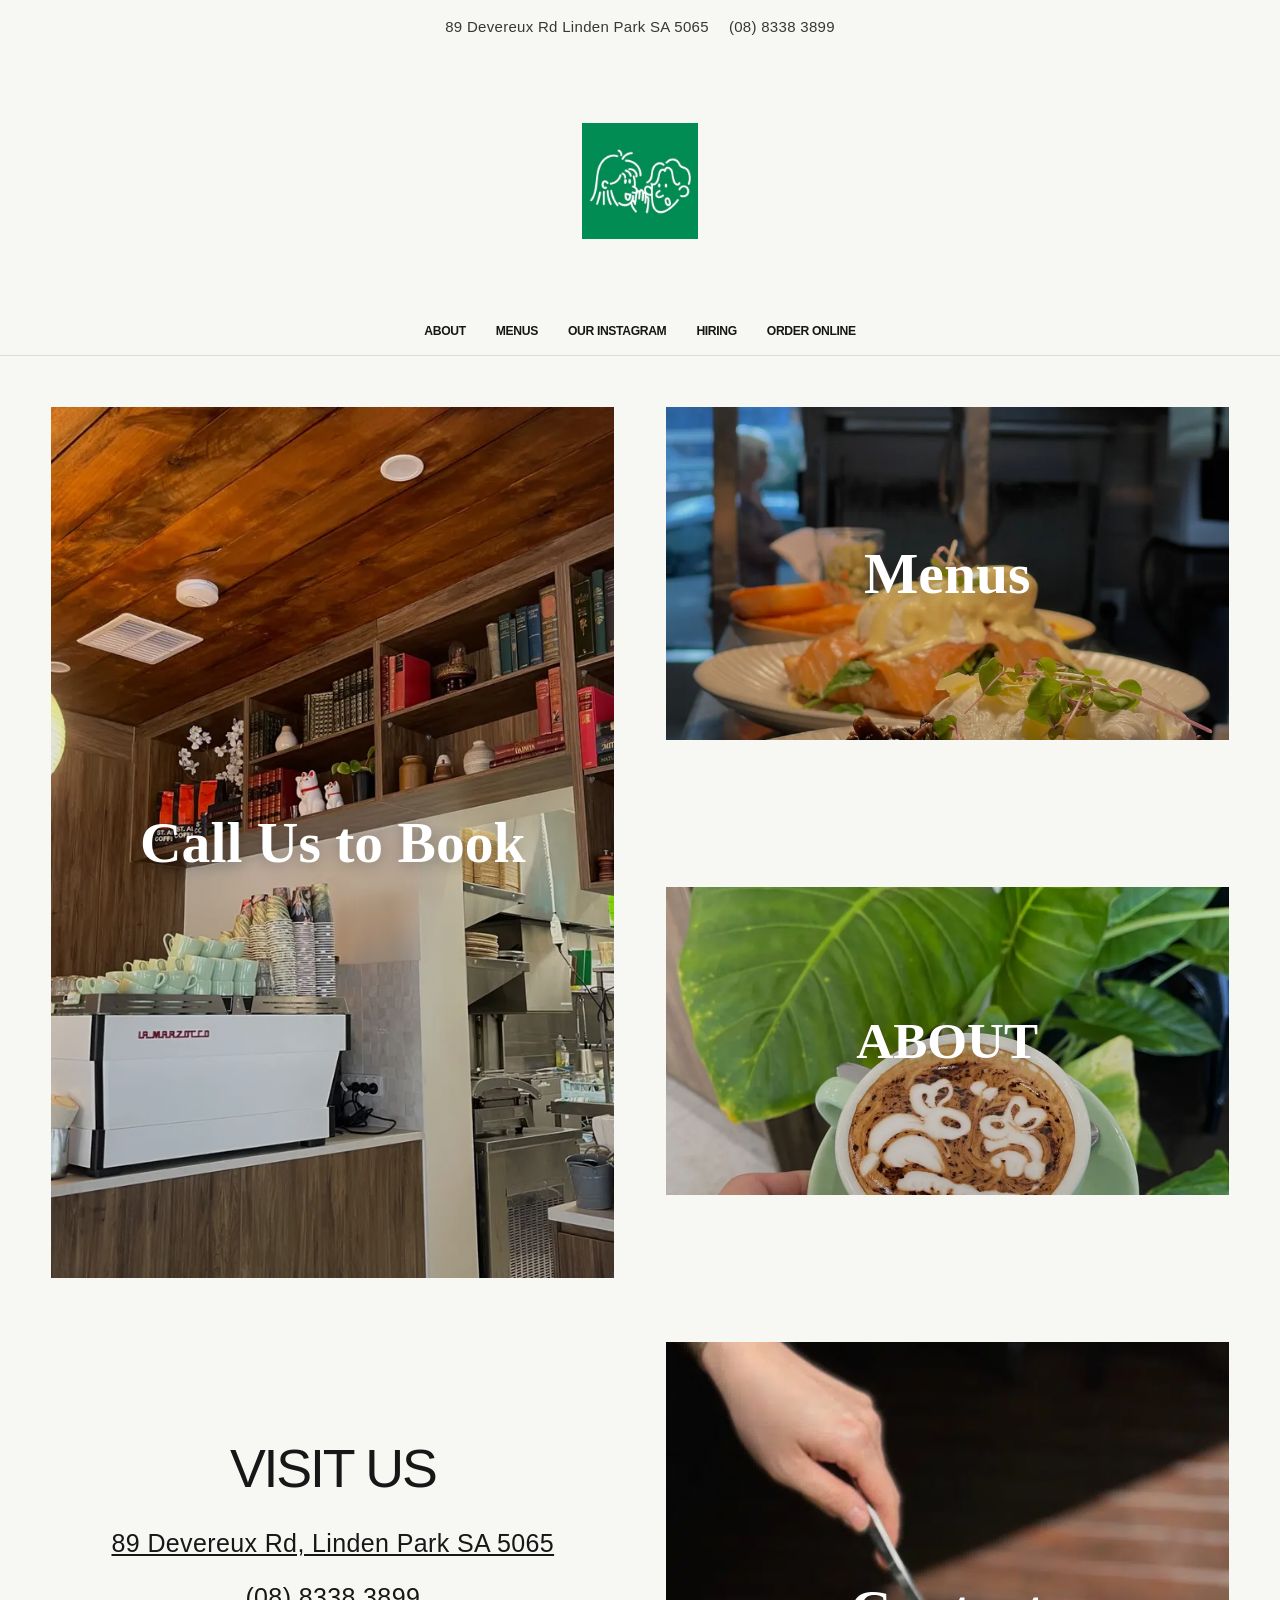
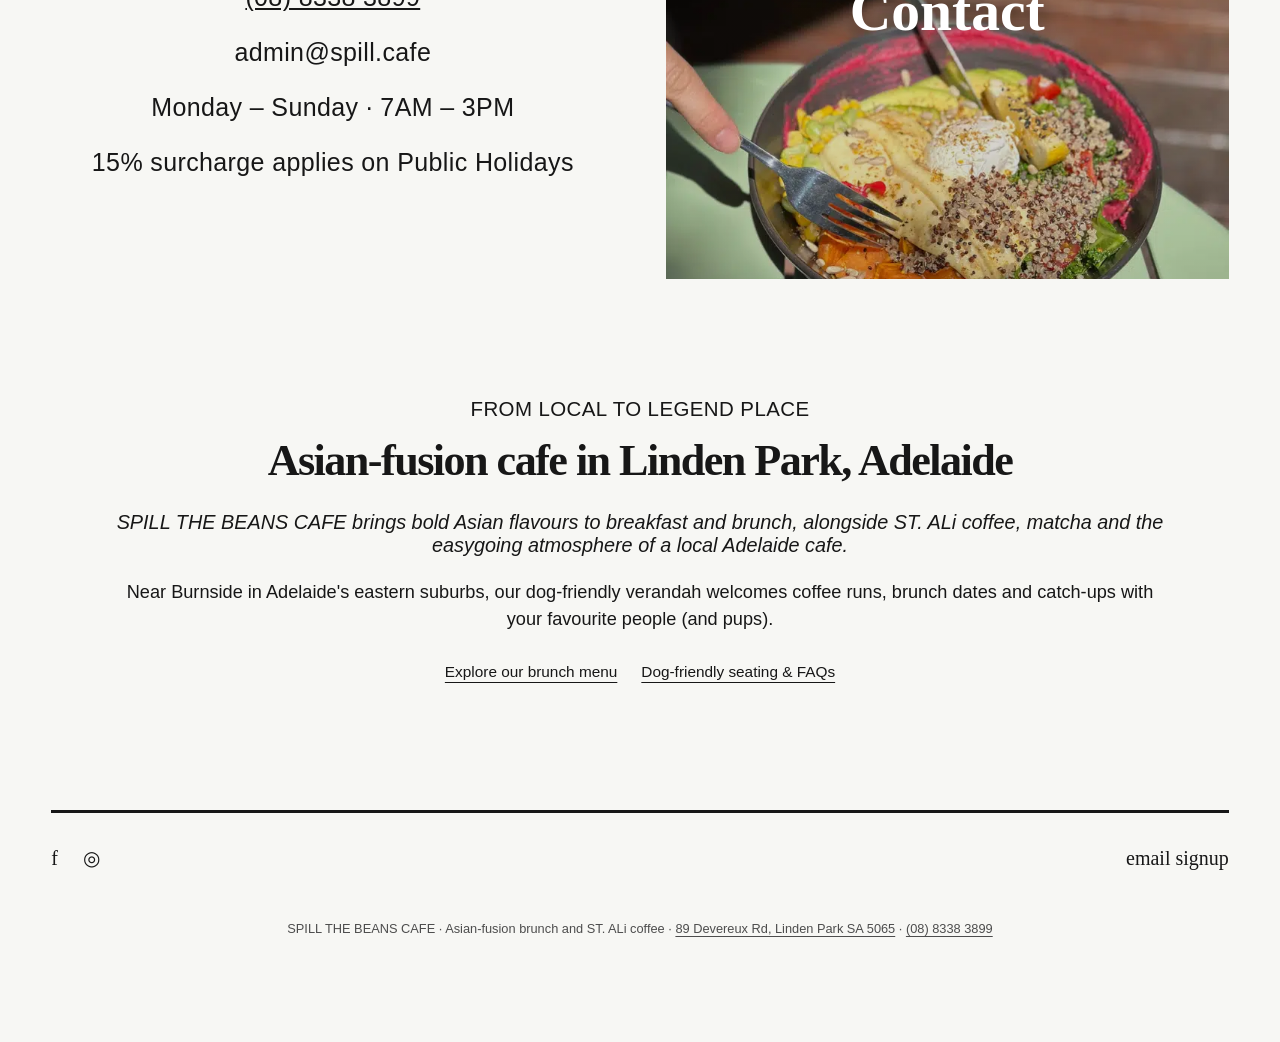
==== commit 7c795605: "UPD 02-11-2026 UPD: SEO -- CHATGPT OPT ASIAN STYLE SEO CONTENT MENU PAGE -> ADD ASIAN FOOD SECTI" ====
--- a/index.html
+++ b/index.html
@@ -1,107 +1,151 @@
 <!doctype html>
-<html lang="en-AU">
-<head>
-  <meta charset="utf-8">
-  <meta name="viewport" content="width=device-width, initial-scale=1, viewport-fit=cover">
-  <meta name="theme-color" content="#f7f7f4">
-  <meta name="description" content="Visit SPILL THE BEANS CAFE in Linden Park for ST. ALi coffee, Asian-inspired brunch and dog-friendly outdoor seating. Open seven days a week.">
-  <title>Dog-Friendly Café & Asian Fusion Brunch in Linden Park | SPILL THE BEANS CAFE</title>
-
-  <link rel="preload" as="image" href="assets/images/logo.jpg">
-  <link rel="preload" as="image" href="assets/images/reservations.webp">
-  <link rel="stylesheet" href="styles.css">
-</head>
-<body>
-  <a class="skip-link" href="#main">Skip to content</a>
-
-  <header class="site-header" id="top">
-    <p class="top-line">
-      <a href="https://maps.app.goo.gl/oP5uVcXLJEy8hBao6" target="_blank" rel="noopener">89 Devereux Rd Linden Park SA 5065</a>
-      <span>(08) 8338 3899</span>
-    </p>
-
-    <a class="logo-link" href="index.html" aria-label="SPILL THE BEANS CAFE home">
-      <img src="assets/images/logo.jpg" width="300" height="300" alt="SPILL THE BEANS CAFE logo" class="site-logo">
-    </a>
-  </header>
-
-  <div class="sticky-nav-wrap">
-    <nav class="main-nav" aria-label="Main navigation">
-      <a href="about.html">ABOUT</a>
-      <a href="assets/files/menu.pdf" target="_blank" rel="noopener">MENUS</a>
-      <a href="https://www.instagram.com/spillthebeansadelaide/" target="_blank" rel="noopener">OUR INSTAGRAM</a>
-      <a href="hiring.html">HIRING</a>
-      <a href="https://www.ubereats.com/store-browse-uuid/c4fd5af8-c5e7-4bc4-90fe-44024250acda?diningMode=DELIVERY" target="_blank" rel="noopener">ORDER ONLINE</a>
-    </nav>
+<html lang="en-AU"><head>
+<meta charset="utf-8">
+<meta name="viewport" content="width=device-width, initial-scale=1, viewport-fit=cover">
+<meta name="theme-color" content="#f7f7f4">
+<meta name="robots" content="index, follow, max-image-preview:large">
+<title>Asian-fusion Cafe in Linden Park, Adelaide | SPILL THE BEANS CAFE</title>
+<meta name="description" content="Visit SPILL THE BEANS CAFE in Linden Park, Adelaide for Asian-fusion breakfast and brunch, ST. ALi coffee, matcha and dog-friendly verandah seating.">
+<link rel="canonical" href="https://spill.cafe/">
+<link rel="alternate" hreflang="en-AU" href="https://spill.cafe/">
+<link rel="icon" href="assets/images/logo.jpg" type="image/jpeg">
+<link rel="apple-touch-icon" href="assets/images/logo.jpg">
+<meta property="og:site_name" content="SPILL THE BEANS CAFE">
+<meta property="og:type" content="website">
+<meta property="og:locale" content="en_AU">
+<meta property="og:title" content="Asian-fusion Cafe in Linden Park, Adelaide | SPILL THE BEANS CAFE">
+<meta property="og:description" content="Visit SPILL THE BEANS CAFE in Linden Park, Adelaide for Asian-fusion breakfast and brunch, ST. ALi coffee, matcha and dog-friendly verandah seating.">
+<meta property="og:url" content="https://spill.cafe/">
+<meta property="og:image" content="https://spill.cafe/assets/images/menus.jpg">
+<meta property="og:image:alt" content="SPILL THE BEANS CAFE in Linden Park, Adelaide">
+<meta name="twitter:card" content="summary_large_image">
+<link rel="preload" as="image" href="assets/images/reservations.webp" fetchpriority="high">
+<link rel="stylesheet" href="styles.css">
+<script type="application/ld+json">{
+  "@context": "https://schema.org",
+  "@graph": [
+    {
+      "@type": "Restaurant",
+      "@id": "https://spill.cafe/#restaurant",
+      "name": "SPILL THE BEANS CAFE",
+      "url": "https://spill.cafe/",
+      "description": "An Asian-fusion cafe in Linden Park, Adelaide, serving creative breakfast and brunch, ST. ALi coffee and matcha, with dog-friendly outdoor verandah seating.",
+      "logo": "https://spill.cafe/assets/images/logo.jpg",
+      "image": [
+        "https://spill.cafe/assets/images/story.jpg",
+        "https://spill.cafe/assets/images/menus.jpg",
+        "https://spill.cafe/assets/images/hospitality.jpg"
+      ],
+      "telephone": "+61-8-8338-3899",
+      "email": "admin@spill.cafe",
+      "address": {
+        "@type": "PostalAddress",
+        "streetAddress": "89 Devereux Road",
+        "addressLocality": "Linden Park",
+        "addressRegion": "SA",
+        "postalCode": "5065",
+        "addressCountry": "AU"
+      },
+      "openingHoursSpecification": {
+        "@type": "OpeningHoursSpecification",
+        "dayOfWeek": [
+          "Monday",
+          "Tuesday",
+          "Wednesday",
+          "Thursday",
+          "Friday",
+          "Saturday",
+          "Sunday"
+        ],
+        "opens": "07:00",
+        "closes": "15:00"
+      },
+      "servesCuisine": [
+        "Asian-fusion",
+        "Breakfast",
+        "Brunch"
+      ],
+      "hasMenu": "https://spill.cafe/menu.html",
+      "sameAs": [
+        "https://www.instagram.com/spillthebeansadelaide/",
+        "https://www.facebook.com/spillthebeansadelaide/"
+      ]
+    },
+    {
+      "@type": "WebSite",
+      "@id": "https://spill.cafe/#website",
+      "url": "https://spill.cafe/",
+      "name": "SPILL THE BEANS CAFE",
+      "inLanguage": "en-AU",
+      "publisher": {
+        "@id": "https://spill.cafe/#restaurant"
+      }
+    },
+    {
+      "@type": "WebPage",
+      "@id": "https://spill.cafe/#webpage",
+      "url": "https://spill.cafe/",
+      "name": "Asian-fusion Cafe in Linden Park, Adelaide | SPILL THE BEANS CAFE",
+      "description": "Visit SPILL THE BEANS CAFE in Linden Park, Adelaide for Asian-fusion breakfast and brunch, ST. ALi coffee, matcha and dog-friendly verandah seating.",
+      "inLanguage": "en-AU",
+      "isPartOf": {
+        "@id": "https://spill.cafe/#website"
+      },
+      "about": {
+        "@id": "https://spill.cafe/#restaurant"
+      }
+    }
+  ]
+}</script>
+</head><body><a class="skip-link" href="#main">Skip to content</a>
+<header class="site-header" id="top">
+  <p class="top-line"><a href="https://maps.app.goo.gl/oP5uVcXLJEy8hBao6" target="_blank" rel="noopener noreferrer">89 Devereux Rd Linden Park SA 5065</a><a href="tel:+61883383899">(08) 8338 3899</a></p>
+  <a class="logo-link" href="index.html" aria-label="SPILL THE BEANS CAFE home"><img src="assets/images/logo.jpg" width="300" height="300" alt="SPILL THE BEANS CAFE logo" class="site-logo"></a>
+</header>
+<div class="sticky-nav-wrap"><nav class="main-nav" aria-label="Main navigation">
+  <a href="about.html">ABOUT</a>
+  <a href="menu.html">MENUS</a>
+  <a href="https://www.instagram.com/spillthebeansadelaide/" target="_blank" rel="noopener noreferrer">OUR INSTAGRAM</a>
+  <a href="hiring.html">HIRING</a>
+  <a href="https://www.ubereats.com/store-browse-uuid/c4fd5af8-c5e7-4bc4-90fe-44024250acda?diningMode=DELIVERY" target="_blank" rel="noopener noreferrer">ORDER ONLINE</a>
+</nav></div>
+<main id="main" class="page-shell">
+<section class="showcase-grid" aria-label="SPILL THE BEANS CAFE highlights">
+ <a class="image-card image-card-large" id="reservations" href="tel:+61883383899" aria-label="Call SPILL THE BEANS CAFE to book">
+  <picture><source srcset="assets/images/reservations.webp" type="image/webp"><img src="assets/images/reservations.jpg" width="1400" height="1050" alt="Coffee station and interior of SPILL THE BEANS CAFE in Linden Park" fetchpriority="high"></picture>
+  <span>Call Us to Book</span></a>
+ <a class="image-card image-card-menu" id="menus" href="menu.html" aria-label="Browse our Asian-fusion brunch menu">
+  <picture><source srcset="assets/images/menus.webp" type="image/webp"><img src="assets/images/menus.jpg" width="900" height="1200" alt="Asian-fusion brunch dishes at SPILL THE BEANS CAFE" loading="lazy" decoding="async"></picture>
+  <span>Menus</span></a>
+ <a class="image-card image-card-hospitality" href="about.html" aria-label="Our story and dog-friendly cafe">
+  <picture><source srcset="assets/images/hospitality.webp" type="image/webp"><img src="assets/images/hospitality.jpg" width="900" height="1200" alt="Coffee with latte art and greenery at SPILL THE BEANS CAFE" loading="lazy" decoding="async"></picture>
+  <span>ABOUT</span></a>
+ <section class="visit-card" id="hours-location" aria-labelledby="visit-title">
+  <h2 id="visit-title">VISIT US</h2>
+  <a href="https://maps.app.goo.gl/oP5uVcXLJEy8hBao6" target="_blank" rel="noopener noreferrer">89 Devereux Rd, Linden Park SA 5065</a>
+  <a href="tel:+61883383899">(08) 8338 3899</a>
+  <a href="mailto:admin@spill.cafe">admin@spill.cafe</a>
+  <p>Monday – Sunday · 7AM – 3PM</p>
+  <p>15% surcharge applies on Public Holidays</p>
+ </section>
+ <a class="image-card image-card-contact" id="contact" href="tel:+61883383899" aria-label="Call or contact SPILL THE BEANS CAFE">
+  <picture><source srcset="assets/images/contact.webp" type="image/webp"><img src="assets/images/contact.jpg" width="900" height="1200" alt="Freshly prepared Asian-fusion brunch at SPILL THE BEANS CAFE" loading="lazy" decoding="async"></picture>
+  <span>Contact</span></a>
+</section>
+<section class="intro" id="about" aria-labelledby="home-title">
+ <p class="eyebrow">FROM LOCAL TO LEGEND PLACE</p>
+ <h1 id="home-title" class="seo-headline">Asian-fusion cafe in Linden Park, Adelaide</h1>
+ <p class="about-copy"><em>SPILL THE BEANS CAFE</em> brings bold Asian flavours to breakfast and brunch, alongside ST. ALi coffee, matcha and the easygoing atmosphere of a local Adelaide cafe.</p>
+ <p class="intro-support">Near Burnside in Adelaide's eastern suburbs, our dog-friendly verandah welcomes coffee runs, brunch dates and catch-ups with your favourite people (and pups).</p>
+ <div class="intro-links"><a href="menu.html">Explore our brunch menu</a><a href="about.html#faq">Dog-friendly seating &amp; FAQs</a></div>
+</section>
+</main>
+<footer class="site-footer">
+  <div class="footer-line" aria-hidden="true"></div>
+  <div class="footer-content">
+    <div class="social-links" aria-label="Social links"><a href="https://www.facebook.com/spillthebeansadelaide/" target="_blank" rel="noopener noreferrer" aria-label="Facebook">f</a><a href="https://www.instagram.com/spillthebeansadelaide/" target="_blank" rel="noopener noreferrer" aria-label="Instagram">◎</a></div>
+    <a class="email-signup" href="https://squareup.com/customer-programs/enroll/cSutDRdhSkD6/marketing" target="_blank" rel="noopener noreferrer">email signup</a>
   </div>
-
-  <main id="main" class="page-shell">
-    <section class="showcase-grid" aria-label="SPILL THE BEANS CAFE highlights">
-      <a class="image-card image-card-large" id="reservations" href="tel:0883383899" aria-label="Call to Book">
-        <picture>
-          <source srcset="assets/images/reservations.webp" type="image/webp">
-          <img src="assets/images/reservations.jpg" width="1400" height="1050" alt="Coffee machine and interior at SPILL THE BEANS CAFE" fetchpriority="high">
-        </picture>
-        <span>Call Us to Book</span>
-      </a>
-
-      <a class="image-card image-card-menu" id="menus" href="assets/files/menu.pdf" target="_blank" rel="noopener" aria-label="Open menu PDF">
-        <picture>
-          <source srcset="assets/images/menus.webp" type="image/webp">
-          <img src="assets/images/menus.jpg" width="1050" height="1400" alt="Brunch plates ready to serve">
-        </picture>
-        <span>Menus</span>
-      </a>
-
-      <a class="image-card image-card-hospitality" href="about.html" aria-label="About SPILL THE BEANS CAFE">
-        <picture>
-          <source srcset="assets/images/hospitality.webp" type="image/webp">
-          <img src="assets/images/hospitality.jpg" width="1050" height="1400" alt="Coffee with latte art held in front of green plants" loading="lazy" decoding="async">
-        </picture>
-        <span>ABOUT</span>
-      </a>
-
-      <section class="visit-card" id="hours-location" aria-labelledby="visit-title">
-        <h1 id="visit-title">VISIT US</h1>
-        <a href="https://maps.google.com/?q=89%20Devereux%20Rd%20Linden%20Park%20SA%205065" target="_blank" rel="noopener">89 Devereux Rd, Linden Park SA 5065</a>
-        <a href="tel:+61883383899">(08) 8338 3899</a>
-        <p>Email: admin@spill.cafe</p>
-        <p>7AM - 3PM</p>
-        <p>15% surcharge applies on Public Holidays</p>
-      </section>
-
-      <a class="image-card image-card-contact" id="contact" href="tel:+61883383899" aria-label="Contact">
-        <picture>
-          <source srcset="assets/images/contact.webp" type="image/webp">
-          <img src="assets/images/contact.jpg" width="1050" height="1400" alt="Fresh brunch at SPILL THE BEANS CAFE" loading="lazy" decoding="async">
-        </picture>
-        <span>Contact</span>
-      </a>
-    </section>
-
-    <section class="intro" id="about" aria-label="About SPILL THE BEANS CAFE">
-      <p class="eyebrow">FROM LOCAL TO LEGEND PLACE</p>
-      <p class="about-copy">
-        <em>SPILL THE BEANS CAFE</em> is a relaxed Linden Park cafe made for easy catch-ups, coffee runs, brunch dates, and locals who like to stay a little longer.
-        <strong>Visit SPILL THE BEANS CAFE in Linden Park for ST. ALi coffee, Asian-inspired brunch and dog-friendly outdoor seating. Open seven days a week.</strong>
-      </p>
-    </section>
-
-    <section class="hidden-anchor" id="menus-text" aria-label="Menu note">
-      <p>To update the menu, replace assets/files/menu.pdf with your newest PDF and keep the same filename.</p>
-    </section>
-  </main>
-
-
-  <footer class="site-footer">
-    <div class="footer-line" aria-hidden="true"></div>
-    <div class="footer-content">
-      <div class="social-links" aria-label="Social links">
-        <a href="https://www.facebook.com/spillthebeansadelaide/" target="_blank" rel="noopener" aria-label="Facebook">f</a>
-        <a href="https://www.instagram.com/spillthebeansadelaide/" target="_blank" rel="noopener" aria-label="Instagram">◎</a>
-      </div>
-      <a class="email-signup" href="https://squareup.com/customer-programs/enroll/cSutDRdhSkD6/marketing" target="_blank" rel="noopener">email signup</a>
-    </div>
-  </footer>
-</body>
-</html>
+  <p class="footer-nap">SPILL THE BEANS CAFE · Asian-fusion brunch and ST. ALi coffee · <a href="https://maps.app.goo.gl/oP5uVcXLJEy8hBao6" target="_blank" rel="noopener noreferrer">89 Devereux Rd, Linden Park SA 5065</a> · <a href="tel:+61883383899">(08) 8338 3899</a></p>
+</footer>
+</body></html>
--- a/styles.css
+++ b/styles.css
@@ -252,7 +252,7 @@
   text-align: center;
 }
 
-.visit-card h1 {
+.visit-card h2 {
   margin: 0 0 10px;
   font-size: clamp(36px, 4.2vw, 60px);
   line-height: 1;
@@ -652,7 +652,7 @@
     gap: 16px;
   }
 
-  .visit-card h1 {
+  .visit-card h2 {
     font-size: clamp(38px, 11vw, 54px);
   }
 
@@ -728,3 +728,28 @@
     transition: none !important;
   }
 }
+
+/* Search-friendly content below the original photo-grid layout */
+.seo-headline { font-family: Georgia, 'Times New Roman', serif; font-size: clamp(30px, 3.45vw, 54px); font-weight: 700; letter-spacing: -.035em; line-height: 1.09; max-width: 980px; margin: 0 auto 26px; }
+.intro-support { max-width: 1050px; font-size: clamp(17px, 1.42vw, 22px); line-height: 1.5; margin: 22px auto 0; }
+.intro-links { display: flex; justify-content: center; gap: 24px; flex-wrap: wrap; margin: 28px auto 0; }
+.intro-links a { text-underline-offset: 5px; font-size: clamp(15px, 1.2vw, 19px); }
+.footer-nap { text-align: center; margin: 46px auto 0; max-width: 950px; color: #4d4d4d; font-size: clamp(12px, 1vw, 14px); line-height: 1.65; }
+.footer-nap a { text-underline-offset: 3px; }
+.visit-card a[href^="mailto:"] { text-decoration: none; }
+.faq-intro { max-width: 780px; font-size: clamp(17px, 1.4vw, 20px); margin: 0 auto 38px; line-height: 1.5; }
+.hiring-secondary { max-width: 850px; margin: 20px auto 0; font-size: clamp(16px, 1.4vw, 20px); line-height: 1.5; }
+.menu-disclaimer { max-width: 680px !important; font-size: clamp(14px, 1.3vw, 17px) !important; line-height: 1.5 !important; letter-spacing: normal !important; margin: 22px auto 0 !important; }
+.menu-categories { display: grid; gap: 50px; max-width: 1110px; margin: clamp(65px, 7vw, 115px) auto 0; }
+.menu-category { border-top: 2px solid var(--ink); padding-top: 26px; }
+.menu-category h2, .menu-visit h2 { font-family: Georgia, 'Times New Roman', serif; font-size: clamp(32px, 4vw, 51px); line-height: 1.1; margin: 0 0 24px; }
+.menu-list { padding: 0; margin: 0; list-style: none; display: grid; grid-template-columns: repeat(2,minmax(0,1fr)); column-gap: clamp(30px, 6vw, 90px); row-gap: 28px; }
+.menu-list h3 { font-size: clamp(19px,1.8vw,24px); margin: 0 0 8px; }
+.menu-list p { font-size: clamp(16px,1.4vw,19px); line-height: 1.47; margin: 0; color: var(--muted); }
+.menu-visit { max-width: 820px; text-align: center; margin: 100px auto 0; }
+.menu-visit p { font-size: clamp(17px,1.6vw,21px); line-height: 1.5; }
+@media(max-width:680px) {
+ .menu-list {grid-template-columns: 1fr;}
+ .seo-headline {margin-bottom: 18px;}
+ .footer-nap {margin-top: 28px;}
+}
